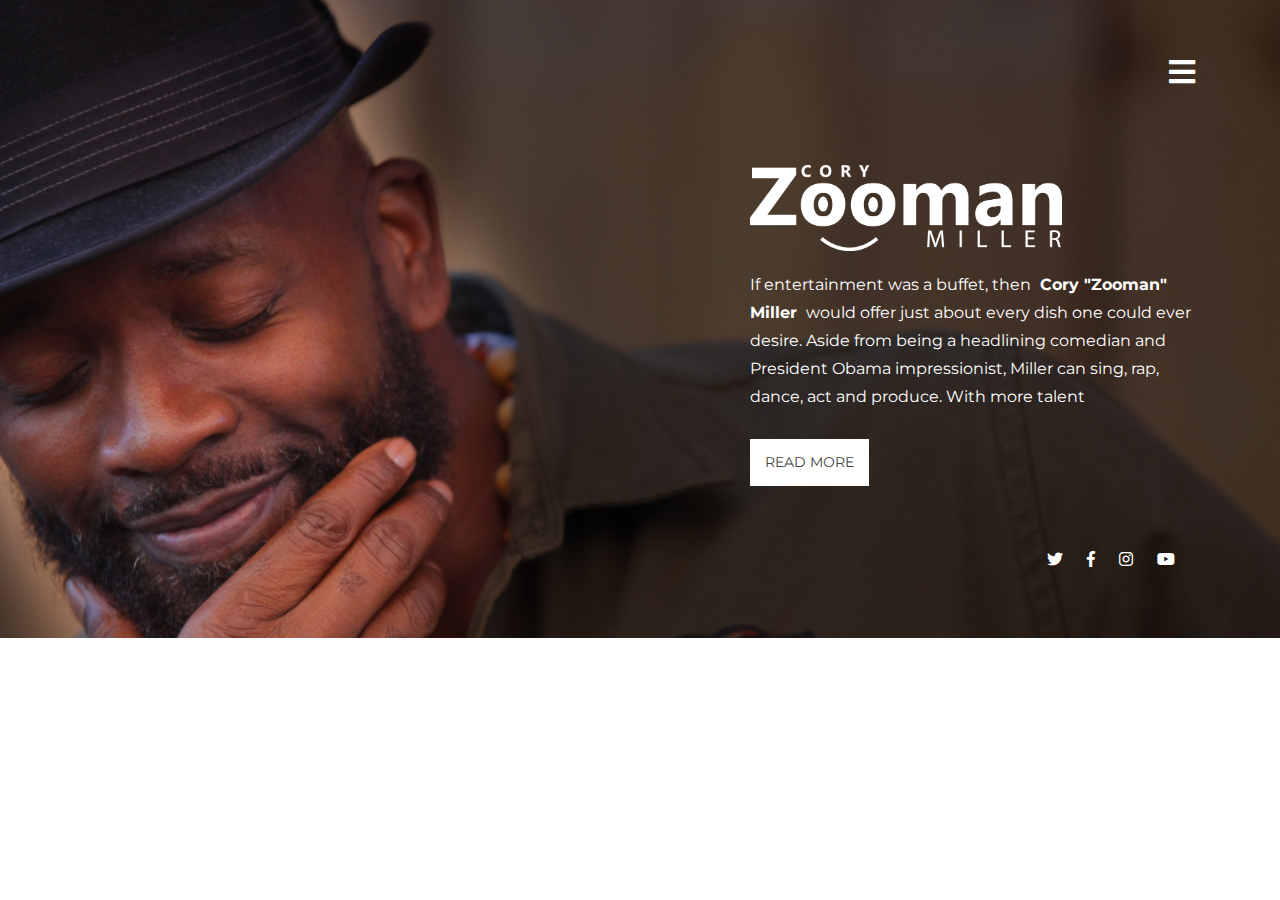
==== index.html @ 883023da "upload new website" ====
<!doctype html>
<html class="no-js" lang="">

<head>
  <meta charset="utf-8">
  <meta http-equiv="x-ua-compatible" content="ie=edge">
  <title>Cory “Zooman” Miller</title>
  <meta name="description" content="">
  <meta name="viewport" content="width=device-width, initial-scale=1, shrink-to-fit=no">
 
  <link rel="stylesheet" href="bootstrap-4.1.3/css/bootstrap.min.css">
  <link rel="stylesheet" href="fontawesome-5.3.1/css/all.min.css">
  <link rel="stylesheet" href="css/animate-3.7.0.css">
  <link rel="stylesheet" href="css/main.css">
  <link href="https://fonts.googleapis.com/css?family=Montserrat:300" rel="stylesheet">




</head>

<body>

<section class="hero_section">
  <div class="container">
    <div class="row">
      <div class="col-xl-12">

        <div id="mySidenav" class="sidenav">
  <a href="javascript:void(0)" class="closebtn" onclick="closeNav()"><i class="fas fa-times"></i></a>
   <div class="home_menu_area">
          <ul>
            <li><a href="about.html">About</a></li>
            <li><a href="comedian.html">Comedian</a></li>
            <li><a href=" speaker.html">Speaker and Host </a></li>
            <li><a href="actor.html">Actor</a></li>
            <li><a href="blog.html">Videos and Blog</a></li>
            <li><a href="show.html">Shows</a></li>
            <li><a href="book.html">Book Zooman</a></li>
          </ul>
        </div> <!-- home_menu_area -->
</div>

<span class="sort_menu" onclick="openNav()"><i class="fas fa-bars"></i></span>

 
      </div> <!-- col-xl-12 -->
    </div> <!-- row -->

    <div class="row">
      <div class="col-xl-7"></div> <!-- col-xl-4 -->
      <div class="col-xl-5">
        <div class="hero_text_area">
          <img src="img/logo.png">
          <p>If entertainment was a buffet, then <strong> Cory "Zooman" Miller </strong>  would offer just about every dish one could ever desire. Aside from being a headlining comedian and President Obama impressionist, Miller can sing, rap, dance, act and produce. With more talent</p>
          <a href="about.html" class="read_more">Read More</a>
        </div><!-- hero_text_area -->
      </div> <!-- col-xl-4 -->
    </div> <!-- Row -->

     <div class="row">
      <div class="col-xl-4"></div> <!-- col-xl-4 -->
      <div class="col-xl-4"></div> <!-- col-xl-4 -->
      <div class="col-xl-4">
        <div class="social_menu">
          <ul>
            <li><a href="https://twitter.com/" target="_blank"><i class="fab fa-twitter"></i></a></li>
            <li><a href="https://www.facebook.com/" target="_blank"><i class="fab fa-facebook-f"></i></a></li>
            <li><a href="https://www.instagram.com/" target="_blank"><i class="fab fa-instagram"></i></a></li>
            <li><a href="https://www.youtube.com/" target="_blank"><i class="fab fa-youtube"></i></a></li>
          </ul>
        </div><!-- hero_text_area -->
      </div> <!-- col-xl-4 -->
    </div> <!-- Row -->
  </div> <!-- container -->
</section> <!--hero_section -->


  <script src="js/jquery-3.3.1.min.js"></script>
  <script src="bootstrap-4.1.3/js/bootstrap.bundle.min.js"></script>
    <script src="js/wow.min.js"></script>
  <script src="js/main.js"></script>


</body>
</html>
---- fontawesome-5.3.1/css/all.min.css ----
/*!
 * Font Awesome Free 5.3.1 by @fontawesome - https://fontawesome.com
 * License - https://fontawesome.com/license/free (Icons: CC BY 4.0, Fonts: SIL OFL 1.1, Code: MIT License)
 */
.fa,.fab,.fal,.far,.fas{-moz-osx-font-smoothing:grayscale;-webkit-font-smoothing:antialiased;display:inline-block;font-style:normal;font-variant:normal;text-rendering:auto;line-height:1}.fa-lg{font-size:1.33333em;line-height:.75em;vertical-align:-.0667em}.fa-xs{font-size:.75em}.fa-sm{font-size:.875em}.fa-1x{font-size:1em}.fa-2x{font-size:2em}.fa-3x{font-size:3em}.fa-4x{font-size:4em}.fa-5x{font-size:5em}.fa-6x{font-size:6em}.fa-7x{font-size:7em}.fa-8x{font-size:8em}.fa-9x{font-size:9em}.fa-10x{font-size:10em}.fa-fw{text-align:center;width:1.25em}.fa-ul{list-style-type:none;margin-left:2.5em;padding-left:0}.fa-ul>li{position:relative}.fa-li{left:-2em;position:absolute;text-align:center;width:2em;line-height:inherit}.fa-border{border:.08em solid #eee;border-radius:.1em;padding:.2em .25em .15em}.fa-pull-left{float:left}.fa-pull-right{float:right}.fa.fa-pull-left,.fab.fa-pull-left,.fal.fa-pull-left,.far.fa-pull-left,.fas.fa-pull-left{margin-right:.3em}.fa.fa-pull-right,.fab.fa-pull-right,.fal.fa-pull-right,.far.fa-pull-right,.fas.fa-pull-right{margin-left:.3em}.fa-spin{animation:fa-spin 2s infinite linear}.fa-pulse{animation:fa-spin 1s infinite steps(8)}@keyframes fa-spin{0%{transform:rotate(0deg)}to{transform:rotate(1turn)}}.fa-rotate-90{-ms-filter:"progid:DXImageTransform.Microsoft.BasicImage(rotation=1)";transform:rotate(90deg)}.fa-rotate-180{-ms-filter:"progid:DXImageTransform.Microsoft.BasicImage(rotation=2)";transform:rotate(180deg)}.fa-rotate-270{-ms-filter:"progid:DXImageTransform.Microsoft.BasicImage(rotation=3)";transform:rotate(270deg)}.fa-flip-horizontal{-ms-filter:"progid:DXImageTransform.Microsoft.BasicImage(rotation=0, mirror=1)";transform:scaleX(-1)}.fa-flip-vertical{transform:scaleY(-1)}.fa-flip-horizontal.fa-flip-vertical,.fa-flip-vertical{-ms-filter:"progid:DXImageTransform.Microsoft.BasicImage(rotation=2, mirror=1)"}.fa-flip-horizontal.fa-flip-vertical{transform:scale(-1)}:root .fa-flip-horizontal,:root .fa-flip-vertical,:root .fa-rotate-90,:root .fa-rotate-180,:root .fa-rotate-270{-webkit-filter:none;filter:none}.fa-stack{display:inline-block;height:2em;line-height:2em;position:relative;vertical-align:middle;width:2em}.fa-stack-1x,.fa-stack-2x{left:0;position:absolute;text-align:center;width:100%}.fa-stack-1x{line-height:inherit}.fa-stack-2x{font-size:2em}.fa-inverse{color:#fff}.fa-500px:before{content:"\f26e"}.fa-accessible-icon:before{content:"\f368"}.fa-accusoft:before{content:"\f369"}.fa-ad:before{content:"\f641"}.fa-address-book:before{content:"\f2b9"}.fa-address-card:before{content:"\f2bb"}.fa-adjust:before{content:"\f042"}.fa-adn:before{content:"\f170"}.fa-adversal:before{content:"\f36a"}.fa-affiliatetheme:before{content:"\f36b"}.fa-air-freshener:before{content:"\f5d0"}.fa-algolia:before{content:"\f36c"}.fa-align-center:before{content:"\f037"}.fa-align-justify:before{content:"\f039"}.fa-align-left:before{content:"\f036"}.fa-align-right:before{content:"\f038"}.fa-alipay:before{content:"\f642"}.fa-allergies:before{content:"\f461"}.fa-amazon:before{content:"\f270"}.fa-amazon-pay:before{content:"\f42c"}.fa-ambulance:before{content:"\f0f9"}.fa-american-sign-language-interpreting:before{content:"\f2a3"}.fa-amilia:before{content:"\f36d"}.fa-anchor:before{content:"\f13d"}.fa-android:before{content:"\f17b"}.fa-angellist:before{content:"\f209"}.fa-angle-double-down:before{content:"\f103"}.fa-angle-double-left:before{content:"\f100"}.fa-angle-double-right:before{content:"\f101"}.fa-angle-double-up:before{content:"\f102"}.fa-angle-down:before{content:"\f107"}.fa-angle-left:before{content:"\f104"}.fa-angle-right:before{content:"\f105"}.fa-angle-up:before{content:"\f106"}.fa-angry:before{content:"\f556"}.fa-angrycreative:before{content:"\f36e"}.fa-angular:before{content:"\f420"}.fa-ankh:before{content:"\f644"}.fa-app-store:before{content:"\f36f"}.fa-app-store-ios:before{content:"\f370"}.fa-apper:before{content:"\f371"}.fa-apple:before{content:"\f179"}.fa-apple-alt:before{content:"\f5d1"}.fa-apple-pay:before{content:"\f415"}.fa-archive:before{content:"\f187"}.fa-archway:before{content:"\f557"}.fa-arrow-alt-circle-down:before{content:"\f358"}.fa-arrow-alt-circle-left:before{content:"\f359"}.fa-arrow-alt-circle-right:before{content:"\f35a"}.fa-arrow-alt-circle-up:before{content:"\f35b"}.fa-arrow-circle-down:before{content:"\f0ab"}.fa-arrow-circle-left:before{content:"\f0a8"}.fa-arrow-circle-right:before{content:"\f0a9"}.fa-arrow-circle-up:before{content:"\f0aa"}.fa-arrow-down:before{content:"\f063"}.fa-arrow-left:before{content:"\f060"}.fa-arrow-right:before{content:"\f061"}.fa-arrow-up:before{content:"\f062"}.fa-arrows-alt:before{content:"\f0b2"}.fa-arrows-alt-h:before{content:"\f337"}.fa-arrows-alt-v:before{content:"\f338"}.fa-assistive-listening-systems:before{content:"\f2a2"}.fa-asterisk:before{content:"\f069"}.fa-asymmetrik:before{content:"\f372"}.fa-at:before{content:"\f1fa"}.fa-atlas:before{content:"\f558"}.fa-atom:before{content:"\f5d2"}.fa-audible:before{content:"\f373"}.fa-audio-description:before{content:"\f29e"}.fa-autoprefixer:before{content:"\f41c"}.fa-avianex:before{content:"\f374"}.fa-aviato:before{content:"\f421"}.fa-award:before{content:"\f559"}.fa-aws:before{content:"\f375"}.fa-backspace:before{content:"\f55a"}.fa-backward:before{content:"\f04a"}.fa-balance-scale:before{content:"\f24e"}.fa-ban:before{content:"\f05e"}.fa-band-aid:before{content:"\f462"}.fa-bandcamp:before{content:"\f2d5"}.fa-barcode:before{content:"\f02a"}.fa-bars:before{content:"\f0c9"}.fa-baseball-ball:before{content:"\f433"}.fa-basketball-ball:before{content:"\f434"}.fa-bath:before{content:"\f2cd"}.fa-battery-empty:before{content:"\f244"}.fa-battery-full:before{content:"\f240"}.fa-battery-half:before{content:"\f242"}.fa-battery-quarter:before{content:"\f243"}.fa-battery-three-quarters:before{content:"\f241"}.fa-bed:before{content:"\f236"}.fa-beer:before{content:"\f0fc"}.fa-behance:before{content:"\f1b4"}.fa-behance-square:before{content:"\f1b5"}.fa-bell:before{content:"\f0f3"}.fa-bell-slash:before{content:"\f1f6"}.fa-bezier-curve:before{content:"\f55b"}.fa-bible:before{content:"\f647"}.fa-bicycle:before{content:"\f206"}.fa-bimobject:before{content:"\f378"}.fa-binoculars:before{content:"\f1e5"}.fa-birthday-cake:before{content:"\f1fd"}.fa-bitbucket:before{content:"\f171"}.fa-bitcoin:before{content:"\f379"}.fa-bity:before{content:"\f37a"}.fa-black-tie:before{content:"\f27e"}.fa-blackberry:before{content:"\f37b"}.fa-blender:before{content:"\f517"}.fa-blind:before{content:"\f29d"}.fa-blogger:before{content:"\f37c"}.fa-blogger-b:before{content:"\f37d"}.fa-bluetooth:before{content:"\f293"}.fa-bluetooth-b:before{content:"\f294"}.fa-bold:before{content:"\f032"}.fa-bolt:before{content:"\f0e7"}.fa-bomb:before{content:"\f1e2"}.fa-bone:before{content:"\f5d7"}.fa-bong:before{content:"\f55c"}.fa-book:before{content:"\f02d"}.fa-book-open:before{content:"\f518"}.fa-book-reader:before{content:"\f5da"}.fa-bookmark:before{content:"\f02e"}.fa-bowling-ball:before{content:"\f436"}.fa-box:before{content:"\f466"}.fa-box-open:before{content:"\f49e"}.fa-boxes:before{content:"\f468"}.fa-braille:before{content:"\f2a1"}.fa-brain:before{content:"\f5dc"}.fa-briefcase:before{content:"\f0b1"}.fa-briefcase-medical:before{content:"\f469"}.fa-broadcast-tower:before{content:"\f519"}.fa-broom:before{content:"\f51a"}.fa-brush:before{content:"\f55d"}.fa-btc:before{content:"\f15a"}.fa-bug:before{content:"\f188"}.fa-building:before{content:"\f1ad"}.fa-bullhorn:before{content:"\f0a1"}.fa-bullseye:before{content:"\f140"}.fa-burn:before{content:"\f46a"}.fa-buromobelexperte:before{content:"\f37f"}.fa-bus:before{content:"\f207"}.fa-bus-alt:before{content:"\f55e"}.fa-business-time:before{content:"\f64a"}.fa-buysellads:before{content:"\f20d"}.fa-calculator:before{content:"\f1ec"}.fa-calendar:before{content:"\f133"}.fa-calendar-alt:before{content:"\f073"}.fa-calendar-check:before{content:"\f274"}.fa-calendar-minus:before{content:"\f272"}.fa-calendar-plus:before{content:"\f271"}.fa-calendar-times:before{content:"\f273"}.fa-camera:before{content:"\f030"}.fa-camera-retro:before{content:"\f083"}.fa-cannabis:before{content:"\f55f"}.fa-capsules:before{content:"\f46b"}.fa-car:before{content:"\f1b9"}.fa-car-alt:before{content:"\f5de"}.fa-car-battery:before{content:"\f5df"}.fa-car-crash:before{content:"\f5e1"}.fa-car-side:before{content:"\f5e4"}.fa-caret-down:before{content:"\f0d7"}.fa-caret-left:before{content:"\f0d9"}.fa-caret-right:before{content:"\f0da"}.fa-caret-square-down:before{content:"\f150"}.fa-caret-square-left:before{content:"\f191"}.fa-caret-square-right:before{content:"\f152"}.fa-caret-square-up:before{content:"\f151"}.fa-caret-up:before{content:"\f0d8"}.fa-cart-arrow-down:before{content:"\f218"}.fa-cart-plus:before{content:"\f217"}.fa-cc-amazon-pay:before{content:"\f42d"}.fa-cc-amex:before{content:"\f1f3"}.fa-cc-apple-pay:before{content:"\f416"}.fa-cc-diners-club:before{content:"\f24c"}.fa-cc-discover:before{content:"\f1f2"}.fa-cc-jcb:before{content:"\f24b"}.fa-cc-mastercard:before{content:"\f1f1"}.fa-cc-paypal:before{content:"\f1f4"}.fa-cc-stripe:before{content:"\f1f5"}.fa-cc-visa:before{content:"\f1f0"}.fa-centercode:before{content:"\f380"}.fa-certificate:before{content:"\f0a3"}.fa-chalkboard:before{content:"\f51b"}.fa-chalkboard-teacher:before{content:"\f51c"}.fa-charging-station:before{content:"\f5e7"}.fa-chart-area:before{content:"\f1fe"}.fa-chart-bar:before{content:"\f080"}.fa-chart-line:before{content:"\f201"}.fa-chart-pie:before{content:"\f200"}.fa-check:before{content:"\f00c"}.fa-check-circle:before{content:"\f058"}.fa-check-double:before{content:"\f560"}.fa-check-square:before{content:"\f14a"}.fa-chess:before{content:"\f439"}.fa-chess-bishop:before{content:"\f43a"}.fa-chess-board:before{content:"\f43c"}.fa-chess-king:before{content:"\f43f"}.fa-chess-knight:before{content:"\f441"}.fa-chess-pawn:before{content:"\f443"}.fa-chess-queen:before{content:"\f445"}.fa-chess-rook:before{content:"\f447"}.fa-chevron-circle-down:before{content:"\f13a"}.fa-chevron-circle-left:before{content:"\f137"}.fa-chevron-circle-right:before{content:"\f138"}.fa-chevron-circle-up:before{content:"\f139"}.fa-chevron-down:before{content:"\f078"}.fa-chevron-left:before{content:"\f053"}.fa-chevron-right:before{content:"\f054"}.fa-chevron-up:before{content:"\f077"}.fa-child:before{content:"\f1ae"}.fa-chrome:before{content:"\f268"}.fa-church:before{content:"\f51d"}.fa-circle:before{content:"\f111"}.fa-circle-notch:before{content:"\f1ce"}.fa-city:before{content:"\f64f"}.fa-clipboard:before{content:"\f328"}.fa-clipboard-check:before{content:"\f46c"}.fa-clipboard-list:before{content:"\f46d"}.fa-clock:before{content:"\f017"}.fa-clone:before{content:"\f24d"}.fa-closed-captioning:before{content:"\f20a"}.fa-cloud:before{content:"\f0c2"}.fa-cloud-download-alt:before{content:"\f381"}.fa-cloud-upload-alt:before{content:"\f382"}.fa-cloudscale:before{content:"\f383"}.fa-cloudsmith:before{content:"\f384"}.fa-cloudversify:before{content:"\f385"}.fa-cocktail:before{content:"\f561"}.fa-code:before{content:"\f121"}.fa-code-branch:before{content:"\f126"}.fa-codepen:before{content:"\f1cb"}.fa-codiepie:before{content:"\f284"}.fa-coffee:before{content:"\f0f4"}.fa-cog:before{content:"\f013"}.fa-cogs:before{content:"\f085"}.fa-coins:before{content:"\f51e"}.fa-columns:before{content:"\f0db"}.fa-comment:before{content:"\f075"}.fa-comment-alt:before{content:"\f27a"}.fa-comment-dollar:before{content:"\f651"}.fa-comment-dots:before{content:"\f4ad"}.fa-comment-slash:before{content:"\f4b3"}.fa-comments:before{content:"\f086"}.fa-comments-dollar:before{content:"\f653"}.fa-compact-disc:before{content:"\f51f"}.fa-compass:before{content:"\f14e"}.fa-compress:before{content:"\f066"}.fa-concierge-bell:before{content:"\f562"}.fa-connectdevelop:before{content:"\f20e"}.fa-contao:before{content:"\f26d"}.fa-cookie:before{content:"\f563"}.fa-cookie-bite:before{content:"\f564"}.fa-copy:before{content:"\f0c5"}.fa-copyright:before{content:"\f1f9"}.fa-couch:before{content:"\f4b8"}.fa-cpanel:before{content:"\f388"}.fa-creative-commons:before{content:"\f25e"}.fa-creative-commons-by:before{content:"\f4e7"}.fa-creative-commons-nc:before{content:"\f4e8"}.fa-creative-commons-nc-eu:before{content:"\f4e9"}.fa-creative-commons-nc-jp:before{content:"\f4ea"}.fa-creative-commons-nd:before{content:"\f4eb"}.fa-creative-commons-pd:before{content:"\f4ec"}.fa-creative-commons-pd-alt:before{content:"\f4ed"}.fa-creative-commons-remix:before{content:"\f4ee"}.fa-creative-commons-sa:before{content:"\f4ef"}.fa-creative-commons-sampling:before{content:"\f4f0"}.fa-creative-commons-sampling-plus:before{content:"\f4f1"}.fa-creative-commons-share:before{content:"\f4f2"}.fa-credit-card:before{content:"\f09d"}.fa-crop:before{content:"\f125"}.fa-crop-alt:before{content:"\f565"}.fa-cross:before{content:"\f654"}.fa-crosshairs:before{content:"\f05b"}.fa-crow:before{content:"\f520"}.fa-crown:before{content:"\f521"}.fa-css3:before{content:"\f13c"}.fa-css3-alt:before{content:"\f38b"}.fa-cube:before{content:"\f1b2"}.fa-cubes:before{content:"\f1b3"}.fa-cut:before{content:"\f0c4"}.fa-cuttlefish:before{content:"\f38c"}.fa-d-and-d:before{content:"\f38d"}.fa-dashcube:before{content:"\f210"}.fa-database:before{content:"\f1c0"}.fa-deaf:before{content:"\f2a4"}.fa-delicious:before{content:"\f1a5"}.fa-deploydog:before{content:"\f38e"}.fa-deskpro:before{content:"\f38f"}.fa-desktop:before{content:"\f108"}.fa-deviantart:before{content:"\f1bd"}.fa-dharmachakra:before{content:"\f655"}.fa-diagnoses:before{content:"\f470"}.fa-dice:before{content:"\f522"}.fa-dice-five:before{content:"\f523"}.fa-dice-four:before{content:"\f524"}.fa-dice-one:before{content:"\f525"}.fa-dice-six:before{content:"\f526"}.fa-dice-three:before{content:"\f527"}.fa-dice-two:before{content:"\f528"}.fa-digg:before{content:"\f1a6"}.fa-digital-ocean:before{content:"\f391"}.fa-digital-tachograph:before{content:"\f566"}.fa-directions:before{content:"\f5eb"}.fa-discord:before{content:"\f392"}.fa-discourse:before{content:"\f393"}.fa-divide:before{content:"\f529"}.fa-dizzy:before{content:"\f567"}.fa-dna:before{content:"\f471"}.fa-dochub:before{content:"\f394"}.fa-docker:before{content:"\f395"}.fa-dollar-sign:before{content:"\f155"}.fa-dolly:before{content:"\f472"}.fa-dolly-flatbed:before{content:"\f474"}.fa-donate:before{content:"\f4b9"}.fa-door-closed:before{content:"\f52a"}.fa-door-open:before{content:"\f52b"}.fa-dot-circle:before{content:"\f192"}.fa-dove:before{content:"\f4ba"}.fa-download:before{content:"\f019"}.fa-draft2digital:before{content:"\f396"}.fa-drafting-compass:before{content:"\f568"}.fa-draw-polygon:before{content:"\f5ee"}.fa-dribbble:before{content:"\f17d"}.fa-dribbble-square:before{content:"\f397"}.fa-dropbox:before{content:"\f16b"}.fa-drum:before{content:"\f569"}.fa-drum-steelpan:before{content:"\f56a"}.fa-drupal:before{content:"\f1a9"}.fa-dumbbell:before{content:"\f44b"}.fa-dyalog:before{content:"\f399"}.fa-earlybirds:before{content:"\f39a"}.fa-ebay:before{content:"\f4f4"}.fa-edge:before{content:"\f282"}.fa-edit:before{content:"\f044"}.fa-eject:before{content:"\f052"}.fa-elementor:before{content:"\f430"}.fa-ellipsis-h:before{content:"\f141"}.fa-ellipsis-v:before{content:"\f142"}.fa-ello:before{content:"\f5f1"}.fa-ember:before{content:"\f423"}.fa-empire:before{content:"\f1d1"}.fa-envelope:before{content:"\f0e0"}.fa-envelope-open:before{content:"\f2b6"}.fa-envelope-open-text:before{content:"\f658"}.fa-envelope-square:before{content:"\f199"}.fa-envira:before{content:"\f299"}.fa-equals:before{content:"\f52c"}.fa-eraser:before{content:"\f12d"}.fa-erlang:before{content:"\f39d"}.fa-ethereum:before{content:"\f42e"}.fa-etsy:before{content:"\f2d7"}.fa-euro-sign:before{content:"\f153"}.fa-exchange-alt:before{content:"\f362"}.fa-exclamation:before{content:"\f12a"}.fa-exclamation-circle:before{content:"\f06a"}.fa-exclamation-triangle:before{content:"\f071"}.fa-expand:before{content:"\f065"}.fa-expand-arrows-alt:before{content:"\f31e"}.fa-expeditedssl:before{content:"\f23e"}.fa-external-link-alt:before{content:"\f35d"}.fa-external-link-square-alt:before{content:"\f360"}.fa-eye:before{content:"\f06e"}.fa-eye-dropper:before{content:"\f1fb"}.fa-eye-slash:before{content:"\f070"}.fa-facebook:before{content:"\f09a"}.fa-facebook-f:before{content:"\f39e"}.fa-facebook-messenger:before{content:"\f39f"}.fa-facebook-square:before{content:"\f082"}.fa-fast-backward:before{content:"\f049"}.fa-fast-forward:before{content:"\f050"}.fa-fax:before{content:"\f1ac"}.fa-feather:before{content:"\f52d"}.fa-feather-alt:before{content:"\f56b"}.fa-female:before{content:"\f182"}.fa-fighter-jet:before{content:"\f0fb"}.fa-file:before{content:"\f15b"}.fa-file-alt:before{content:"\f15c"}.fa-file-archive:before{content:"\f1c6"}.fa-file-audio:before{content:"\f1c7"}.fa-file-code:before{content:"\f1c9"}.fa-file-contract:before{content:"\f56c"}.fa-file-download:before{content:"\f56d"}.fa-file-excel:before{content:"\f1c3"}.fa-file-export:before{content:"\f56e"}.fa-file-image:before{content:"\f1c5"}.fa-file-import:before{content:"\f56f"}.fa-file-invoice:before{content:"\f570"}.fa-file-invoice-dollar:before{content:"\f571"}.fa-file-medical:before{content:"\f477"}.fa-file-medical-alt:before{content:"\f478"}.fa-file-pdf:before{content:"\f1c1"}.fa-file-powerpoint:before{content:"\f1c4"}.fa-file-prescription:before{content:"\f572"}.fa-file-signature:before{content:"\f573"}.fa-file-upload:before{content:"\f574"}.fa-file-video:before{content:"\f1c8"}.fa-file-word:before{content:"\f1c2"}.fa-fill:before{content:"\f575"}.fa-fill-drip:before{content:"\f576"}.fa-film:before{content:"\f008"}.fa-filter:before{content:"\f0b0"}.fa-fingerprint:before{content:"\f577"}.fa-fire:before{content:"\f06d"}.fa-fire-extinguisher:before{content:"\f134"}.fa-firefox:before{content:"\f269"}.fa-first-aid:before{content:"\f479"}.fa-first-order:before{content:"\f2b0"}.fa-first-order-alt:before{content:"\f50a"}.fa-firstdraft:before{content:"\f3a1"}.fa-fish:before{content:"\f578"}.fa-flag:before{content:"\f024"}.fa-flag-checkered:before{content:"\f11e"}.fa-flask:before{content:"\f0c3"}.fa-flickr:before{content:"\f16e"}.fa-flipboard:before{content:"\f44d"}.fa-flushed:before{content:"\f579"}.fa-fly:before{content:"\f417"}.fa-folder:before{content:"\f07b"}.fa-folder-minus:before{content:"\f65d"}.fa-folder-open:before{content:"\f07c"}.fa-folder-plus:before{content:"\f65e"}.fa-font:before{content:"\f031"}.fa-font-awesome:before{content:"\f2b4"}.fa-font-awesome-alt:before{content:"\f35c"}.fa-font-awesome-flag:before{content:"\f425"}.fa-font-awesome-logo-full:before{content:"\f4e6"}.fa-fonticons:before{content:"\f280"}.fa-fonticons-fi:before{content:"\f3a2"}.fa-football-ball:before{content:"\f44e"}.fa-fort-awesome:before{content:"\f286"}.fa-fort-awesome-alt:before{content:"\f3a3"}.fa-forumbee:before{content:"\f211"}.fa-forward:before{content:"\f04e"}.fa-foursquare:before{content:"\f180"}.fa-free-code-camp:before{content:"\f2c5"}.fa-freebsd:before{content:"\f3a4"}.fa-frog:before{content:"\f52e"}.fa-frown:before{content:"\f119"}.fa-frown-open:before{content:"\f57a"}.fa-fulcrum:before{content:"\f50b"}.fa-funnel-dollar:before{content:"\f662"}.fa-futbol:before{content:"\f1e3"}.fa-galactic-republic:before{content:"\f50c"}.fa-galactic-senate:before{content:"\f50d"}.fa-gamepad:before{content:"\f11b"}.fa-gas-pump:before{content:"\f52f"}.fa-gavel:before{content:"\f0e3"}.fa-gem:before{content:"\f3a5"}.fa-genderless:before{content:"\f22d"}.fa-get-pocket:before{content:"\f265"}.fa-gg:before{content:"\f260"}.fa-gg-circle:before{content:"\f261"}.fa-gift:before{content:"\f06b"}.fa-git:before{content:"\f1d3"}.fa-git-square:before{content:"\f1d2"}.fa-github:before{content:"\f09b"}.fa-github-alt:before{content:"\f113"}.fa-github-square:before{content:"\f092"}.fa-gitkraken:before{content:"\f3a6"}.fa-gitlab:before{content:"\f296"}.fa-gitter:before{content:"\f426"}.fa-glass-martini:before{content:"\f000"}.fa-glass-martini-alt:before{content:"\f57b"}.fa-glasses:before{content:"\f530"}.fa-glide:before{content:"\f2a5"}.fa-glide-g:before{content:"\f2a6"}.fa-globe:before{content:"\f0ac"}.fa-globe-africa:before{content:"\f57c"}.fa-globe-americas:before{content:"\f57d"}.fa-globe-asia:before{content:"\f57e"}.fa-gofore:before{content:"\f3a7"}.fa-golf-ball:before{content:"\f450"}.fa-goodreads:before{content:"\f3a8"}.fa-goodreads-g:before{content:"\f3a9"}.fa-google:before{content:"\f1a0"}.fa-google-drive:before{content:"\f3aa"}.fa-google-play:before{content:"\f3ab"}.fa-google-plus:before{content:"\f2b3"}.fa-google-plus-g:before{content:"\f0d5"}.fa-google-plus-square:before{content:"\f0d4"}.fa-google-wallet:before{content:"\f1ee"}.fa-gopuram:before{content:"\f664"}.fa-graduation-cap:before{content:"\f19d"}.fa-gratipay:before{content:"\f184"}.fa-grav:before{content:"\f2d6"}.fa-greater-than:before{content:"\f531"}.fa-greater-than-equal:before{content:"\f532"}.fa-grimace:before{content:"\f57f"}.fa-grin:before{content:"\f580"}.fa-grin-alt:before{content:"\f581"}.fa-grin-beam:before{content:"\f582"}.fa-grin-beam-sweat:before{content:"\f583"}.fa-grin-hearts:before{content:"\f584"}.fa-grin-squint:before{content:"\f585"}.fa-grin-squint-tears:before{content:"\f586"}.fa-grin-stars:before{content:"\f587"}.fa-grin-tears:before{content:"\f588"}.fa-grin-tongue:before{content:"\f589"}.fa-grin-tongue-squint:before{content:"\f58a"}.fa-grin-tongue-wink:before{content:"\f58b"}.fa-grin-wink:before{content:"\f58c"}.fa-grip-horizontal:before{content:"\f58d"}.fa-grip-vertical:before{content:"\f58e"}.fa-gripfire:before{content:"\f3ac"}.fa-grunt:before{content:"\f3ad"}.fa-gulp:before{content:"\f3ae"}.fa-h-square:before{content:"\f0fd"}.fa-hacker-news:before{content:"\f1d4"}.fa-hacker-news-square:before{content:"\f3af"}.fa-hackerrank:before{content:"\f5f7"}.fa-hamsa:before{content:"\f665"}.fa-hand-holding:before{content:"\f4bd"}.fa-hand-holding-heart:before{content:"\f4be"}.fa-hand-holding-usd:before{content:"\f4c0"}.fa-hand-lizard:before{content:"\f258"}.fa-hand-paper:before{content:"\f256"}.fa-hand-peace:before{content:"\f25b"}.fa-hand-point-down:before{content:"\f0a7"}.fa-hand-point-left:before{content:"\f0a5"}.fa-hand-point-right:before{content:"\f0a4"}.fa-hand-point-up:before{content:"\f0a6"}.fa-hand-pointer:before{content:"\f25a"}.fa-hand-rock:before{content:"\f255"}.fa-hand-scissors:before{content:"\f257"}.fa-hand-spock:before{content:"\f259"}.fa-hands:before{content:"\f4c2"}.fa-hands-helping:before{content:"\f4c4"}.fa-handshake:before{content:"\f2b5"}.fa-hashtag:before{content:"\f292"}.fa-haykal:before{content:"\f666"}.fa-hdd:before{content:"\f0a0"}.fa-heading:before{content:"\f1dc"}.fa-headphones:before{content:"\f025"}.fa-headphones-alt:before{content:"\f58f"}.fa-headset:before{content:"\f590"}.fa-heart:before{content:"\f004"}.fa-heartbeat:before{content:"\f21e"}.fa-helicopter:before{content:"\f533"}.fa-highlighter:before{content:"\f591"}.fa-hips:before{content:"\f452"}.fa-hire-a-helper:before{content:"\f3b0"}.fa-history:before{content:"\f1da"}.fa-hockey-puck:before{content:"\f453"}.fa-home:before{content:"\f015"}.fa-hooli:before{content:"\f427"}.fa-hornbill:before{content:"\f592"}.fa-hospital:before{content:"\f0f8"}.fa-hospital-alt:before{content:"\f47d"}.fa-hospital-symbol:before{content:"\f47e"}.fa-hot-tub:before{content:"\f593"}.fa-hotel:before{content:"\f594"}.fa-hotjar:before{content:"\f3b1"}.fa-hourglass:before{content:"\f254"}.fa-hourglass-end:before{content:"\f253"}.fa-hourglass-half:before{content:"\f252"}.fa-hourglass-start:before{content:"\f251"}.fa-houzz:before{content:"\f27c"}.fa-html5:before{content:"\f13b"}.fa-hubspot:before{content:"\f3b2"}.fa-i-cursor:before{content:"\f246"}.fa-id-badge:before{content:"\f2c1"}.fa-id-card:before{content:"\f2c2"}.fa-id-card-alt:before{content:"\f47f"}.fa-image:before{content:"\f03e"}.fa-images:before{content:"\f302"}.fa-imdb:before{content:"\f2d8"}.fa-inbox:before{content:"\f01c"}.fa-indent:before{content:"\f03c"}.fa-industry:before{content:"\f275"}.fa-infinity:before{content:"\f534"}.fa-info:before{content:"\f129"}.fa-info-circle:before{content:"\f05a"}.fa-instagram:before{content:"\f16d"}.fa-internet-explorer:before{content:"\f26b"}.fa-ioxhost:before{content:"\f208"}.fa-italic:before{content:"\f033"}.fa-itunes:before{content:"\f3b4"}.fa-itunes-note:before{content:"\f3b5"}.fa-java:before{content:"\f4e4"}.fa-jedi:before{content:"\f669"}.fa-jedi-order:before{content:"\f50e"}.fa-jenkins:before{content:"\f3b6"}.fa-joget:before{content:"\f3b7"}.fa-joint:before{content:"\f595"}.fa-joomla:before{content:"\f1aa"}.fa-journal-whills:before{content:"\f66a"}.fa-js:before{content:"\f3b8"}.fa-js-square:before{content:"\f3b9"}.fa-jsfiddle:before{content:"\f1cc"}.fa-kaaba:before{content:"\f66b"}.fa-kaggle:before{content:"\f5fa"}.fa-key:before{content:"\f084"}.fa-keybase:before{content:"\f4f5"}.fa-keyboard:before{content:"\f11c"}.fa-keycdn:before{content:"\f3ba"}.fa-khanda:before{content:"\f66d"}.fa-kickstarter:before{content:"\f3bb"}.fa-kickstarter-k:before{content:"\f3bc"}.fa-kiss:before{content:"\f596"}.fa-kiss-beam:before{content:"\f597"}.fa-kiss-wink-heart:before{content:"\f598"}.fa-kiwi-bird:before{content:"\f535"}.fa-korvue:before{content:"\f42f"}.fa-landmark:before{content:"\f66f"}.fa-language:before{content:"\f1ab"}.fa-laptop:before{content:"\f109"}.fa-laptop-code:before{content:"\f5fc"}.fa-laravel:before{content:"\f3bd"}.fa-lastfm:before{content:"\f202"}.fa-lastfm-square:before{content:"\f203"}.fa-laugh:before{content:"\f599"}.fa-laugh-beam:before{content:"\f59a"}.fa-laugh-squint:before{content:"\f59b"}.fa-laugh-wink:before{content:"\f59c"}.fa-layer-group:before{content:"\f5fd"}.fa-leaf:before{content:"\f06c"}.fa-leanpub:before{content:"\f212"}.fa-lemon:before{content:"\f094"}.fa-less:before{content:"\f41d"}.fa-less-than:before{content:"\f536"}.fa-less-than-equal:before{content:"\f537"}.fa-level-down-alt:before{content:"\f3be"}.fa-level-up-alt:before{content:"\f3bf"}.fa-life-ring:before{content:"\f1cd"}.fa-lightbulb:before{content:"\f0eb"}.fa-line:before{content:"\f3c0"}.fa-link:before{content:"\f0c1"}.fa-linkedin:before{content:"\f08c"}.fa-linkedin-in:before{content:"\f0e1"}.fa-linode:before{content:"\f2b8"}.fa-linux:before{content:"\f17c"}.fa-lira-sign:before{content:"\f195"}.fa-list:before{content:"\f03a"}.fa-list-alt:before{content:"\f022"}.fa-list-ol:before{content:"\f0cb"}.fa-list-ul:before{content:"\f0ca"}.fa-location-arrow:before{content:"\f124"}.fa-lock:before{content:"\f023"}.fa-lock-open:before{content:"\f3c1"}.fa-long-arrow-alt-down:before{content:"\f309"}.fa-long-arrow-alt-left:before{content:"\f30a"}.fa-long-arrow-alt-right:before{content:"\f30b"}.fa-long-arrow-alt-up:before{content:"\f30c"}.fa-low-vision:before{content:"\f2a8"}.fa-luggage-cart:before{content:"\f59d"}.fa-lyft:before{content:"\f3c3"}.fa-magento:before{content:"\f3c4"}.fa-magic:before{content:"\f0d0"}.fa-magnet:before{content:"\f076"}.fa-mail-bulk:before{content:"\f674"}.fa-mailchimp:before{content:"\f59e"}.fa-male:before{content:"\f183"}.fa-mandalorian:before{content:"\f50f"}.fa-map:before{content:"\f279"}.fa-map-marked:before{content:"\f59f"}.fa-map-marked-alt:before{content:"\f5a0"}.fa-map-marker:before{content:"\f041"}.fa-map-marker-alt:before{content:"\f3c5"}.fa-map-pin:before{content:"\f276"}.fa-map-signs:before{content:"\f277"}.fa-markdown:before{content:"\f60f"}.fa-marker:before{content:"\f5a1"}.fa-mars:before{content:"\f222"}.fa-mars-double:before{content:"\f227"}.fa-mars-stroke:before{content:"\f229"}.fa-mars-stroke-h:before{content:"\f22b"}.fa-mars-stroke-v:before{content:"\f22a"}.fa-mastodon:before{content:"\f4f6"}.fa-maxcdn:before{content:"\f136"}.fa-medal:before{content:"\f5a2"}.fa-medapps:before{content:"\f3c6"}.fa-medium:before{content:"\f23a"}.fa-medium-m:before{content:"\f3c7"}.fa-medkit:before{content:"\f0fa"}.fa-medrt:before{content:"\f3c8"}.fa-meetup:before{content:"\f2e0"}.fa-megaport:before{content:"\f5a3"}.fa-meh:before{content:"\f11a"}.fa-meh-blank:before{content:"\f5a4"}.fa-meh-rolling-eyes:before{content:"\f5a5"}.fa-memory:before{content:"\f538"}.fa-menorah:before{content:"\f676"}.fa-mercury:before{content:"\f223"}.fa-microchip:before{content:"\f2db"}.fa-microphone:before{content:"\f130"}.fa-microphone-alt:before{content:"\f3c9"}.fa-microphone-alt-slash:before{content:"\f539"}.fa-microphone-slash:before{content:"\f131"}.fa-microscope:before{content:"\f610"}.fa-microsoft:before{content:"\f3ca"}.fa-minus:before{content:"\f068"}.fa-minus-circle:before{content:"\f056"}.fa-minus-square:before{content:"\f146"}.fa-mix:before{content:"\f3cb"}.fa-mixcloud:before{content:"\f289"}.fa-mizuni:before{content:"\f3cc"}.fa-mobile:before{content:"\f10b"}.fa-mobile-alt:before{content:"\f3cd"}.fa-modx:before{content:"\f285"}.fa-monero:before{content:"\f3d0"}.fa-money-bill:before{content:"\f0d6"}.fa-money-bill-alt:before{content:"\f3d1"}.fa-money-bill-wave:before{content:"\f53a"}.fa-money-bill-wave-alt:before{content:"\f53b"}.fa-money-check:before{content:"\f53c"}.fa-money-check-alt:before{content:"\f53d"}.fa-monument:before{content:"\f5a6"}.fa-moon:before{content:"\f186"}.fa-mortar-pestle:before{content:"\f5a7"}.fa-mosque:before{content:"\f678"}.fa-motorcycle:before{content:"\f21c"}.fa-mouse-pointer:before{content:"\f245"}.fa-music:before{content:"\f001"}.fa-napster:before{content:"\f3d2"}.fa-neos:before{content:"\f612"}.fa-neuter:before{content:"\f22c"}.fa-newspaper:before{content:"\f1ea"}.fa-nimblr:before{content:"\f5a8"}.fa-nintendo-switch:before{content:"\f418"}.fa-node:before{content:"\f419"}.fa-node-js:before{content:"\f3d3"}.fa-not-equal:before{content:"\f53e"}.fa-notes-medical:before{content:"\f481"}.fa-npm:before{content:"\f3d4"}.fa-ns8:before{content:"\f3d5"}.fa-nutritionix:before{content:"\f3d6"}.fa-object-group:before{content:"\f247"}.fa-object-ungroup:before{content:"\f248"}.fa-odnoklassniki:before{content:"\f263"}.fa-odnoklassniki-square:before{content:"\f264"}.fa-oil-can:before{content:"\f613"}.fa-old-republic:before{content:"\f510"}.fa-om:before{content:"\f679"}.fa-opencart:before{content:"\f23d"}.fa-openid:before{content:"\f19b"}.fa-opera:before{content:"\f26a"}.fa-optin-monster:before{content:"\f23c"}.fa-osi:before{content:"\f41a"}.fa-outdent:before{content:"\f03b"}.fa-page4:before{content:"\f3d7"}.fa-pagelines:before{content:"\f18c"}.fa-paint-brush:before{content:"\f1fc"}.fa-paint-roller:before{content:"\f5aa"}.fa-palette:before{content:"\f53f"}.fa-palfed:before{content:"\f3d8"}.fa-pallet:before{content:"\f482"}.fa-paper-plane:before{content:"\f1d8"}.fa-paperclip:before{content:"\f0c6"}.fa-parachute-box:before{content:"\f4cd"}.fa-paragraph:before{content:"\f1dd"}.fa-parking:before{content:"\f540"}.fa-passport:before{content:"\f5ab"}.fa-pastafarianism:before{content:"\f67b"}.fa-paste:before{content:"\f0ea"}.fa-patreon:before{content:"\f3d9"}.fa-pause:before{content:"\f04c"}.fa-pause-circle:before{content:"\f28b"}.fa-paw:before{content:"\f1b0"}.fa-paypal:before{content:"\f1ed"}.fa-peace:before{content:"\f67c"}.fa-pen:before{content:"\f304"}.fa-pen-alt:before{content:"\f305"}.fa-pen-fancy:before{content:"\f5ac"}.fa-pen-nib:before{content:"\f5ad"}.fa-pen-square:before{content:"\f14b"}.fa-pencil-alt:before{content:"\f303"}.fa-pencil-ruler:before{content:"\f5ae"}.fa-people-carry:before{content:"\f4ce"}.fa-percent:before{content:"\f295"}.fa-percentage:before{content:"\f541"}.fa-periscope:before{content:"\f3da"}.fa-phabricator:before{content:"\f3db"}.fa-phoenix-framework:before{content:"\f3dc"}.fa-phoenix-squadron:before{content:"\f511"}.fa-phone:before{content:"\f095"}.fa-phone-slash:before{content:"\f3dd"}.fa-phone-square:before{content:"\f098"}.fa-phone-volume:before{content:"\f2a0"}.fa-php:before{content:"\f457"}.fa-pied-piper:before{content:"\f2ae"}.fa-pied-piper-alt:before{content:"\f1a8"}.fa-pied-piper-hat:before{content:"\f4e5"}.fa-pied-piper-pp:before{content:"\f1a7"}.fa-piggy-bank:before{content:"\f4d3"}.fa-pills:before{content:"\f484"}.fa-pinterest:before{content:"\f0d2"}.fa-pinterest-p:before{content:"\f231"}.fa-pinterest-square:before{content:"\f0d3"}.fa-place-of-worship:before{content:"\f67f"}.fa-plane:before{content:"\f072"}.fa-plane-arrival:before{content:"\f5af"}.fa-plane-departure:before{content:"\f5b0"}.fa-play:before{content:"\f04b"}.fa-play-circle:before{content:"\f144"}.fa-playstation:before{content:"\f3df"}.fa-plug:before{content:"\f1e6"}.fa-plus:before{content:"\f067"}.fa-plus-circle:before{content:"\f055"}.fa-plus-square:before{content:"\f0fe"}.fa-podcast:before{content:"\f2ce"}.fa-poll:before{content:"\f681"}.fa-poll-h:before{content:"\f682"}.fa-poo:before{content:"\f2fe"}.fa-poop:before{content:"\f619"}.fa-portrait:before{content:"\f3e0"}.fa-pound-sign:before{content:"\f154"}.fa-power-off:before{content:"\f011"}.fa-pray:before{content:"\f683"}.fa-praying-hands:before{content:"\f684"}.fa-prescription:before{content:"\f5b1"}.fa-prescription-bottle:before{content:"\f485"}.fa-prescription-bottle-alt:before{content:"\f486"}.fa-print:before{content:"\f02f"}.fa-procedures:before{content:"\f487"}.fa-product-hunt:before{content:"\f288"}.fa-project-diagram:before{content:"\f542"}.fa-pushed:before{content:"\f3e1"}.fa-puzzle-piece:before{content:"\f12e"}.fa-python:before{content:"\f3e2"}.fa-qq:before{content:"\f1d6"}.fa-qrcode:before{content:"\f029"}.fa-question:before{content:"\f128"}.fa-question-circle:before{content:"\f059"}.fa-quidditch:before{content:"\f458"}.fa-quinscape:before{content:"\f459"}.fa-quora:before{content:"\f2c4"}.fa-quote-left:before{content:"\f10d"}.fa-quote-right:before{content:"\f10e"}.fa-quran:before{content:"\f687"}.fa-r-project:before{content:"\f4f7"}.fa-random:before{content:"\f074"}.fa-ravelry:before{content:"\f2d9"}.fa-react:before{content:"\f41b"}.fa-readme:before{content:"\f4d5"}.fa-rebel:before{content:"\f1d0"}.fa-receipt:before{content:"\f543"}.fa-recycle:before{content:"\f1b8"}.fa-red-river:before{content:"\f3e3"}.fa-reddit:before{content:"\f1a1"}.fa-reddit-alien:before{content:"\f281"}.fa-reddit-square:before{content:"\f1a2"}.fa-redo:before{content:"\f01e"}.fa-redo-alt:before{content:"\f2f9"}.fa-registered:before{content:"\f25d"}.fa-rendact:before{content:"\f3e4"}.fa-renren:before{content:"\f18b"}.fa-reply:before{content:"\f3e5"}.fa-reply-all:before{content:"\f122"}.fa-replyd:before{content:"\f3e6"}.fa-researchgate:before{content:"\f4f8"}.fa-resolving:before{content:"\f3e7"}.fa-retweet:before{content:"\f079"}.fa-rev:before{content:"\f5b2"}.fa-ribbon:before{content:"\f4d6"}.fa-road:before{content:"\f018"}.fa-robot:before{content:"\f544"}.fa-rocket:before{content:"\f135"}.fa-rocketchat:before{content:"\f3e8"}.fa-rockrms:before{content:"\f3e9"}.fa-route:before{content:"\f4d7"}.fa-rss:before{content:"\f09e"}.fa-rss-square:before{content:"\f143"}.fa-ruble-sign:before{content:"\f158"}.fa-ruler:before{content:"\f545"}.fa-ruler-combined:before{content:"\f546"}.fa-ruler-horizontal:before{content:"\f547"}.fa-ruler-vertical:before{content:"\f548"}.fa-rupee-sign:before{content:"\f156"}.fa-sad-cry:before{content:"\f5b3"}.fa-sad-tear:before{content:"\f5b4"}.fa-safari:before{content:"\f267"}.fa-sass:before{content:"\f41e"}.fa-save:before{content:"\f0c7"}.fa-schlix:before{content:"\f3ea"}.fa-school:before{content:"\f549"}.fa-screwdriver:before{content:"\f54a"}.fa-scribd:before{content:"\f28a"}.fa-search:before{content:"\f002"}.fa-search-dollar:before{content:"\f688"}.fa-search-location:before{content:"\f689"}.fa-search-minus:before{content:"\f010"}.fa-search-plus:before{content:"\f00e"}.fa-searchengin:before{content:"\f3eb"}.fa-seedling:before{content:"\f4d8"}.fa-sellcast:before{content:"\f2da"}.fa-sellsy:before{content:"\f213"}.fa-server:before{content:"\f233"}.fa-servicestack:before{content:"\f3ec"}.fa-shapes:before{content:"\f61f"}.fa-share:before{content:"\f064"}.fa-share-alt:before{content:"\f1e0"}.fa-share-alt-square:before{content:"\f1e1"}.fa-share-square:before{content:"\f14d"}.fa-shekel-sign:before{content:"\f20b"}.fa-shield-alt:before{content:"\f3ed"}.fa-ship:before{content:"\f21a"}.fa-shipping-fast:before{content:"\f48b"}.fa-shirtsinbulk:before{content:"\f214"}.fa-shoe-prints:before{content:"\f54b"}.fa-shopping-bag:before{content:"\f290"}.fa-shopping-basket:before{content:"\f291"}.fa-shopping-cart:before{content:"\f07a"}.fa-shopware:before{content:"\f5b5"}.fa-shower:before{content:"\f2cc"}.fa-shuttle-van:before{content:"\f5b6"}.fa-sign:before{content:"\f4d9"}.fa-sign-in-alt:before{content:"\f2f6"}.fa-sign-language:before{content:"\f2a7"}.fa-sign-out-alt:before{content:"\f2f5"}.fa-signal:before{content:"\f012"}.fa-signature:before{content:"\f5b7"}.fa-simplybuilt:before{content:"\f215"}.fa-sistrix:before{content:"\f3ee"}.fa-sitemap:before{content:"\f0e8"}.fa-sith:before{content:"\f512"}.fa-skull:before{content:"\f54c"}.fa-skyatlas:before{content:"\f216"}.fa-skype:before{content:"\f17e"}.fa-slack:before{content:"\f198"}.fa-slack-hash:before{content:"\f3ef"}.fa-sliders-h:before{content:"\f1de"}.fa-slideshare:before{content:"\f1e7"}.fa-smile:before{content:"\f118"}.fa-smile-beam:before{content:"\f5b8"}.fa-smile-wink:before{content:"\f4da"}.fa-smoking:before{content:"\f48d"}.fa-smoking-ban:before{content:"\f54d"}.fa-snapchat:before{content:"\f2ab"}.fa-snapchat-ghost:before{content:"\f2ac"}.fa-snapchat-square:before{content:"\f2ad"}.fa-snowflake:before{content:"\f2dc"}.fa-socks:before{content:"\f696"}.fa-solar-panel:before{content:"\f5ba"}.fa-sort:before{content:"\f0dc"}.fa-sort-alpha-down:before{content:"\f15d"}.fa-sort-alpha-up:before{content:"\f15e"}.fa-sort-amount-down:before{content:"\f160"}.fa-sort-amount-up:before{content:"\f161"}.fa-sort-down:before{content:"\f0dd"}.fa-sort-numeric-down:before{content:"\f162"}.fa-sort-numeric-up:before{content:"\f163"}.fa-sort-up:before{content:"\f0de"}.fa-soundcloud:before{content:"\f1be"}.fa-spa:before{content:"\f5bb"}.fa-space-shuttle:before{content:"\f197"}.fa-speakap:before{content:"\f3f3"}.fa-spinner:before{content:"\f110"}.fa-splotch:before{content:"\f5bc"}.fa-spotify:before{content:"\f1bc"}.fa-spray-can:before{content:"\f5bd"}.fa-square:before{content:"\f0c8"}.fa-square-full:before{content:"\f45c"}.fa-square-root-alt:before{content:"\f698"}.fa-squarespace:before{content:"\f5be"}.fa-stack-exchange:before{content:"\f18d"}.fa-stack-overflow:before{content:"\f16c"}.fa-stamp:before{content:"\f5bf"}.fa-star:before{content:"\f005"}.fa-star-and-crescent:before{content:"\f699"}.fa-star-half:before{content:"\f089"}.fa-star-half-alt:before{content:"\f5c0"}.fa-star-of-david:before{content:"\f69a"}.fa-star-of-life:before{content:"\f621"}.fa-staylinked:before{content:"\f3f5"}.fa-steam:before{content:"\f1b6"}.fa-steam-square:before{content:"\f1b7"}.fa-steam-symbol:before{content:"\f3f6"}.fa-step-backward:before{content:"\f048"}.fa-step-forward:before{content:"\f051"}.fa-stethoscope:before{content:"\f0f1"}.fa-sticker-mule:before{content:"\f3f7"}.fa-sticky-note:before{content:"\f249"}.fa-stop:before{content:"\f04d"}.fa-stop-circle:before{content:"\f28d"}.fa-stopwatch:before{content:"\f2f2"}.fa-store:before{content:"\f54e"}.fa-store-alt:before{content:"\f54f"}.fa-strava:before{content:"\f428"}.fa-stream:before{content:"\f550"}.fa-street-view:before{content:"\f21d"}.fa-strikethrough:before{content:"\f0cc"}.fa-stripe:before{content:"\f429"}.fa-stripe-s:before{content:"\f42a"}.fa-stroopwafel:before{content:"\f551"}.fa-studiovinari:before{content:"\f3f8"}.fa-stumbleupon:before{content:"\f1a4"}.fa-stumbleupon-circle:before{content:"\f1a3"}.fa-subscript:before{content:"\f12c"}.fa-subway:before{content:"\f239"}.fa-suitcase:before{content:"\f0f2"}.fa-suitcase-rolling:before{content:"\f5c1"}.fa-sun:before{content:"\f185"}.fa-superpowers:before{content:"\f2dd"}.fa-superscript:before{content:"\f12b"}.fa-supple:before{content:"\f3f9"}.fa-surprise:before{content:"\f5c2"}.fa-swatchbook:before{content:"\f5c3"}.fa-swimmer:before{content:"\f5c4"}.fa-swimming-pool:before{content:"\f5c5"}.fa-synagogue:before{content:"\f69b"}.fa-sync:before{content:"\f021"}.fa-sync-alt:before{content:"\f2f1"}.fa-syringe:before{content:"\f48e"}.fa-table:before{content:"\f0ce"}.fa-table-tennis:before{content:"\f45d"}.fa-tablet:before{content:"\f10a"}.fa-tablet-alt:before{content:"\f3fa"}.fa-tablets:before{content:"\f490"}.fa-tachometer-alt:before{content:"\f3fd"}.fa-tag:before{content:"\f02b"}.fa-tags:before{content:"\f02c"}.fa-tape:before{content:"\f4db"}.fa-tasks:before{content:"\f0ae"}.fa-taxi:before{content:"\f1ba"}.fa-teamspeak:before{content:"\f4f9"}.fa-teeth:before{content:"\f62e"}.fa-teeth-open:before{content:"\f62f"}.fa-telegram:before{content:"\f2c6"}.fa-telegram-plane:before{content:"\f3fe"}.fa-tencent-weibo:before{content:"\f1d5"}.fa-terminal:before{content:"\f120"}.fa-text-height:before{content:"\f034"}.fa-text-width:before{content:"\f035"}.fa-th:before{content:"\f00a"}.fa-th-large:before{content:"\f009"}.fa-th-list:before{content:"\f00b"}.fa-the-red-yeti:before{content:"\f69d"}.fa-theater-masks:before{content:"\f630"}.fa-themeco:before{content:"\f5c6"}.fa-themeisle:before{content:"\f2b2"}.fa-thermometer:before{content:"\f491"}.fa-thermometer-empty:before{content:"\f2cb"}.fa-thermometer-full:before{content:"\f2c7"}.fa-thermometer-half:before{content:"\f2c9"}.fa-thermometer-quarter:before{content:"\f2ca"}.fa-thermometer-three-quarters:before{content:"\f2c8"}.fa-thumbs-down:before{content:"\f165"}.fa-thumbs-up:before{content:"\f164"}.fa-thumbtack:before{content:"\f08d"}.fa-ticket-alt:before{content:"\f3ff"}.fa-times:before{content:"\f00d"}.fa-times-circle:before{content:"\f057"}.fa-tint:before{content:"\f043"}.fa-tint-slash:before{content:"\f5c7"}.fa-tired:before{content:"\f5c8"}.fa-toggle-off:before{content:"\f204"}.fa-toggle-on:before{content:"\f205"}.fa-toolbox:before{content:"\f552"}.fa-tooth:before{content:"\f5c9"}.fa-torah:before{content:"\f6a0"}.fa-torii-gate:before{content:"\f6a1"}.fa-trade-federation:before{content:"\f513"}.fa-trademark:before{content:"\f25c"}.fa-traffic-light:before{content:"\f637"}.fa-train:before{content:"\f238"}.fa-transgender:before{content:"\f224"}.fa-transgender-alt:before{content:"\f225"}.fa-trash:before{content:"\f1f8"}.fa-trash-alt:before{content:"\f2ed"}.fa-tree:before{content:"\f1bb"}.fa-trello:before{content:"\f181"}.fa-tripadvisor:before{content:"\f262"}.fa-trophy:before{content:"\f091"}.fa-truck:before{content:"\f0d1"}.fa-truck-loading:before{content:"\f4de"}.fa-truck-monster:before{content:"\f63b"}.fa-truck-moving:before{content:"\f4df"}.fa-truck-pickup:before{content:"\f63c"}.fa-tshirt:before{content:"\f553"}.fa-tty:before{content:"\f1e4"}.fa-tumblr:before{content:"\f173"}.fa-tumblr-square:before{content:"\f174"}.fa-tv:before{content:"\f26c"}.fa-twitch:before{content:"\f1e8"}.fa-twitter:before{content:"\f099"}.fa-twitter-square:before{content:"\f081"}.fa-typo3:before{content:"\f42b"}.fa-uber:before{content:"\f402"}.fa-uikit:before{content:"\f403"}.fa-umbrella:before{content:"\f0e9"}.fa-umbrella-beach:before{content:"\f5ca"}.fa-underline:before{content:"\f0cd"}.fa-undo:before{content:"\f0e2"}.fa-undo-alt:before{content:"\f2ea"}.fa-uniregistry:before{content:"\f404"}.fa-universal-access:before{content:"\f29a"}.fa-university:before{content:"\f19c"}.fa-unlink:before{content:"\f127"}.fa-unlock:before{content:"\f09c"}.fa-unlock-alt:before{content:"\f13e"}.fa-untappd:before{content:"\f405"}.fa-upload:before{content:"\f093"}.fa-usb:before{content:"\f287"}.fa-user:before{content:"\f007"}.fa-user-alt:before{content:"\f406"}.fa-user-alt-slash:before{content:"\f4fa"}.fa-user-astronaut:before{content:"\f4fb"}.fa-user-check:before{content:"\f4fc"}.fa-user-circle:before{content:"\f2bd"}.fa-user-clock:before{content:"\f4fd"}.fa-user-cog:before{content:"\f4fe"}.fa-user-edit:before{content:"\f4ff"}.fa-user-friends:before{content:"\f500"}.fa-user-graduate:before{content:"\f501"}.fa-user-lock:before{content:"\f502"}.fa-user-md:before{content:"\f0f0"}.fa-user-minus:before{content:"\f503"}.fa-user-ninja:before{content:"\f504"}.fa-user-plus:before{content:"\f234"}.fa-user-secret:before{content:"\f21b"}.fa-user-shield:before{content:"\f505"}.fa-user-slash:before{content:"\f506"}.fa-user-tag:before{content:"\f507"}.fa-user-tie:before{content:"\f508"}.fa-user-times:before{content:"\f235"}.fa-users:before{content:"\f0c0"}.fa-users-cog:before{content:"\f509"}.fa-ussunnah:before{content:"\f407"}.fa-utensil-spoon:before{content:"\f2e5"}.fa-utensils:before{content:"\f2e7"}.fa-vaadin:before{content:"\f408"}.fa-vector-square:before{content:"\f5cb"}.fa-venus:before{content:"\f221"}.fa-venus-double:before{content:"\f226"}.fa-venus-mars:before{content:"\f228"}.fa-viacoin:before{content:"\f237"}.fa-viadeo:before{content:"\f2a9"}.fa-viadeo-square:before{content:"\f2aa"}.fa-vial:before{content:"\f492"}.fa-vials:before{content:"\f493"}.fa-viber:before{content:"\f409"}.fa-video:before{content:"\f03d"}.fa-video-slash:before{content:"\f4e2"}.fa-vihara:before{content:"\f6a7"}.fa-vimeo:before{content:"\f40a"}.fa-vimeo-square:before{content:"\f194"}.fa-vimeo-v:before{content:"\f27d"}.fa-vine:before{content:"\f1ca"}.fa-vk:before{content:"\f189"}.fa-vnv:before{content:"\f40b"}.fa-volleyball-ball:before{content:"\f45f"}.fa-volume-down:before{content:"\f027"}.fa-volume-off:before{content:"\f026"}.fa-volume-up:before{content:"\f028"}.fa-vuejs:before{content:"\f41f"}.fa-walking:before{content:"\f554"}.fa-wallet:before{content:"\f555"}.fa-warehouse:before{content:"\f494"}.fa-weebly:before{content:"\f5cc"}.fa-weibo:before{content:"\f18a"}.fa-weight:before{content:"\f496"}.fa-weight-hanging:before{content:"\f5cd"}.fa-weixin:before{content:"\f1d7"}.fa-whatsapp:before{content:"\f232"}.fa-whatsapp-square:before{content:"\f40c"}.fa-wheelchair:before{content:"\f193"}.fa-whmcs:before{content:"\f40d"}.fa-wifi:before{content:"\f1eb"}.fa-wikipedia-w:before{content:"\f266"}.fa-window-close:before{content:"\f410"}.fa-window-maximize:before{content:"\f2d0"}.fa-window-minimize:before{content:"\f2d1"}.fa-window-restore:before{content:"\f2d2"}.fa-windows:before{content:"\f17a"}.fa-wine-glass:before{content:"\f4e3"}.fa-wine-glass-alt:before{content:"\f5ce"}.fa-wix:before{content:"\f5cf"}.fa-wolf-pack-battalion:before{content:"\f514"}.fa-won-sign:before{content:"\f159"}.fa-wordpress:before{content:"\f19a"}.fa-wordpress-simple:before{content:"\f411"}.fa-wpbeginner:before{content:"\f297"}.fa-wpexplorer:before{content:"\f2de"}.fa-wpforms:before{content:"\f298"}.fa-wrench:before{content:"\f0ad"}.fa-x-ray:before{content:"\f497"}.fa-xbox:before{content:"\f412"}.fa-xing:before{content:"\f168"}.fa-xing-square:before{content:"\f169"}.fa-y-combinator:before{content:"\f23b"}.fa-yahoo:before{content:"\f19e"}.fa-yandex:before{content:"\f413"}.fa-yandex-international:before{content:"\f414"}.fa-yelp:before{content:"\f1e9"}.fa-yen-sign:before{content:"\f157"}.fa-yin-yang:before{content:"\f6ad"}.fa-yoast:before{content:"\f2b1"}.fa-youtube:before{content:"\f167"}.fa-youtube-square:before{content:"\f431"}.fa-zhihu:before{content:"\f63f"}.sr-only{border:0;clip:rect(0,0,0,0);height:1px;margin:-1px;overflow:hidden;padding:0;position:absolute;width:1px}.sr-only-focusable:active,.sr-only-focusable:focus{clip:auto;height:auto;margin:0;overflow:visible;position:static;width:auto}@font-face{font-family:"Font Awesome 5 Brands";font-style:normal;font-weight:normal;src:url(../webfonts/fa-brands-400.eot);src:url(../webfonts/fa-brands-400.eot?#iefix) format("embedded-opentype"),url(../webfonts/fa-brands-400.woff2) format("woff2"),url(../webfonts/fa-brands-400.woff) format("woff"),url(../webfonts/fa-brands-400.ttf) format("truetype"),url(../webfonts/fa-brands-400.svg#fontawesome) format("svg")}.fab{font-family:"Font Awesome 5 Brands"}@font-face{font-family:"Font Awesome 5 Free";font-style:normal;font-weight:400;src:url(../webfonts/fa-regular-400.eot);src:url(../webfonts/fa-regular-400.eot?#iefix) format("embedded-opentype"),url(../webfonts/fa-regular-400.woff2) format("woff2"),url(../webfonts/fa-regular-400.woff) format("woff"),url(../webfonts/fa-regular-400.ttf) format("truetype"),url(../webfonts/fa-regular-400.svg#fontawesome) format("svg")}.far{font-weight:400}@font-face{font-family:"Font Awesome 5 Free";font-style:normal;font-weight:900;src:url(../webfonts/fa-solid-900.eot);src:url(../webfonts/fa-solid-900.eot?#iefix) format("embedded-opentype"),url(../webfonts/fa-solid-900.woff2) format("woff2"),url(../webfonts/fa-solid-900.woff) format("woff"),url(../webfonts/fa-solid-900.ttf) format("truetype"),url(../webfonts/fa-solid-900.svg#fontawesome) format("svg")}.fa,.far,.fas{font-family:"Font Awesome 5 Free"}.fa,.fas{font-weight:900}
---- css/main.css ----
body{
	font-family: 'Montserrat', sans-serif;
	font-size: 16px;
}

h1 h2 h3 h4 h5{

}

.button_area {
	text-align: left;
}

.button_area a {
	background: #0C7CBA;
	color: #fff;
	padding: 15px;
	margin: 5px 10px 0 0;
	display: inline-block;
}

.button_area a:hover {
	background: #111111;
	color: #fff;
	text-decoration: none;
}




/* START HERO SECTION AREA */
.hero_section{
	background: url(../img/hero_image3.jpg) no-repeat center center fixed;
  -webkit-background-size: cover;
  -moz-background-size: cover;
  -o-background-size: cover;
  background-size: cover;
  padding: 50px 0;

}

.home_menu_area{
	text-align: right;
	float: none;
}

.home_menu_area ul {
	margin: 0;
	padding: 0;
	display: block;
}

.home_menu_area ul li {
	list-style: none;
	display: block;
	padding: 0 25px 0 0;
}


.home_menu_area ul li a {
	color: #fff;
	font-size: 13px;
	text-transform: uppercase;
}

.home_menu_area ul li a:hover {
	color: #fff;
	text-decoration: none;
	background: #0C7CBA;
	transition: 0.5s;
}


.hero_text_area {
	padding: 50px  0;
}

.hero_text_area img {
	width: 70%;
	padding: 20px 0;
}

.hero_text_area p {
	line-height: 28px;
	color: #fff;
}

.read_more {
	background: #fff;
	padding: 13px 15px;
	margin: 12px 0;
	display: inline-block;
	color: #424341;
	text-transform: uppercase;
	font-size: 14px;
}

.read_more_blue {
	background: #0C7CBA;
	padding: 13px 15px;
	margin: 0 0px 15px 0;
	display: inline-block;
	color: #fff;
	text-transform: uppercase;
	font-size: 14px;
}

.read_more_blue:hover {
	background: #111111;
	text-decoration: none;
	color: #fff;
	transition: 0.5s;
}



.read_more:hover {
	background: #0C7CBA;
	text-decoration: none;
	color: #fff;
	transition: 0.5s;
}


.social_menu{
	text-align: right;
	float: none;
}

.social_menu ul li {
	list-style: none;
	display: inline-block;
	padding: 0 20px 0 0;
}


.social_menu ul li a{
	color: #fff;
}

.social_menu ul li a:hover {
	color: #0C7CBA;
	transition: 0.5s;
}


.sidenav {
    height: 100%;
    width: 0;
    position: fixed;
    z-index: 1;
    top: 0;
    right: 0;
    background-color: #111;
    overflow-x: hidden;
    transition: 0.5s;
    padding-top: 60px;
}

.sidenav a {
    padding: 8px 8px 8px 32px;
    text-decoration: none;
    font-size: 25px;
    color: #818181;
    display: block;
    transition: 0.3s;
}

.sidenav a:hover {
    color: #f1f1f1;
}

.sidenav .closebtn {
    position: absolute;
    top: 0;
    right: 25px;
    font-size: 36px;
    margin-left: 50px;
}

.sort_menu {
	font-size: 30px;
	cursor: pointer;
	float: right;
	color: #fff;
}

.sort_menu:hover {
	color: #0C7CBA;
	transition: 1s;
}
/* END HERO SECTION AREA */




/* START HEADER AREA */

.header_section {
	background: #111111;
	color: #fff;
	padding: 15px 0;
	 position: fixed; /* Set the navbar to fixed position */
    top: 0; /* Position the navbar at the top of the page */
    width: 100%; /* Full width */
    z-index: 100;
}

.logo_area {
	width: 25%;
	float: left;
	overflow: hidden;
}

.logo_area a img {
	width: 50%;
	height: auto;
}

.header_right {
	float: right;
	width: 75%;
	position: relative;
}

.header_right a i {
	color: #fff;
	display: block;
	position: absolute;
	margin: 5px 36px;
	padding: 6px;
}


.header_right a i:hover {
	text-decoration: none;
	background: #0C7CBA;
}

.header_menu {
	float: none;
	text-align: right;
	padding: 7px 0 0 0;
}

.header_menu ul {
	display: inline-block;
	padding: 0;
	margin: 0;
}




.header_menu ul li {
	display: inline-block;
	list-style: none;
	text-transform: uppercase;
}

.header_menu ul li a {
	color: #fff;
	font-size: 13px;
	padding: 5px 10px;
}

.header_menu ul li a:hover {
	text-decoration: none;
	background: #0C7CBA;
	transition: 0.5s;
}

.active{
	background: #0C7CBA;
}
/* END HEADER AREA */




/* START ABOUT PAGE AREA */

.bacground_about{

	/* Permalink - use to edit and share this gradient: http://colorzilla.com/gradient-editor/#959595+0,0d0d0d+46,010101+50,0a0a0a+53,4e4e4e+76,383838+87,1b1b1b+100;Black+Gloss+Pipe */
background: #959595; /* Old browsers */
background: -moz-linear-gradient(45deg, #959595 0%, #0d0d0d 46%, #010101 50%, #0a0a0a 53%, #4e4e4e 76%, #383838 87%, #1b1b1b 100%); /* FF3.6-15 */
background: -webkit-linear-gradient(45deg, #959595 0%,#0d0d0d 46%,#010101 50%,#0a0a0a 53%,#4e4e4e 76%,#383838 87%,#1b1b1b 100%); /* Chrome10-25,Safari5.1-6 */
background: linear-gradient(45deg, #959595 0%,#0d0d0d 46%,#010101 50%,#0a0a0a 53%,#4e4e4e 76%,#383838 87%,#1b1b1b 100%); /* W3C, IE10+, FF16+, Chrome26+, Opera12+, Safari7+ */
filter: progid:DXImageTransform.Microsoft.gradient( startColorstr='#959595', endColorstr='#1b1b1b',GradientType=1 ); /* IE6-9 fallback on horizontal gradient */

}

.background_comedian{
	/* Permalink - use to edit and share this gradient: http://colorzilla.com/gradient-editor/#000000+14,45484d+41,090a09+83 */
background: #000000; /* Old browsers */
background: -moz-linear-gradient(45deg, #000000 14%, #45484d 41%, #090a09 83%); /* FF3.6-15 */
background: -webkit-linear-gradient(45deg, #000000 14%,#45484d 41%,#090a09 83%); /* Chrome10-25,Safari5.1-6 */
background: linear-gradient(45deg, #000000 14%,#45484d 41%,#090a09 83%); /* W3C, IE10+, FF16+, Chrome26+, Opera12+, Safari7+ */
filter: progid:DXImageTransform.Microsoft.gradient( startColorstr='#000000', endColorstr='#090a09',GradientType=1 ); /* IE6-9 fallback on horizontal gradient */
}


.mid_section {
	padding: 130px 0px 30px 0px;
}


.video_section {
	width: 48%;
	float: left;
	margin: 0 15px 8px 0px;
}


.video_section iframe {
	width: 100%;
	height: 224px;
}


/*
.video_section {
	position: relative;
	padding-bottom: 52.20%;
	padding-top: 30px;
	height: 0;
	overflow: hidden;
}

.video_section iframe, .video_section object, .video_section embed {
	position:absolute;
	top:0;
	left:0;
	width:100%;
	height:100%;
}


*/

.about_text p img {
	width: 50%;
	float: left;
	margin: 0px 28px 0 0;
}


.about_text p {
	margin: 0 0px 10px 0px;
	line-height: 30px;
	text-align: justify;
	float: left;
	color: #fff;
}

.search_area {
	position: relative;
	margin-bottom: 15px;
}

.search_area input {
	width: 100%;
	margin: 0;
	padding: 5px;
	border: 1px solid #111111;
}

.search_area input:focus {
	
}


.search_area button {
	background: #111111;
	color: #fff;
	outline: none;
	border: none;
	padding: 5px 10px;
	position: absolute;
	margin: 1px -37px;
}

.search_area button:hover {
	background: #0C7CBA;
	color: #fff;
	
}

/* END ABOUT PAGE AREA */

/* START TOP FOOTER SECTION */
.top_footer_section {
	background: #575757;
	padding: 100px 0;
}


/* END TOP FOOTER SECTION */


/* START BUTTON FOOTER SECTION */

.Button_footer_section {
	background: #111111;
	color: #fff;
	overflow: hidden;
	padding: 15px 0;
}

.page_social_menu {

}

.page_social_menu ul {
	margin: 0;
	padding: 0;
}

.page_social_menu ul li {
	display: inline-block;
	float: left;
	list-style: none;
}

.page_social_menu ul li a {
	color: #fff;
	padding: 80px 30px 0 0;
	display: inline-block;
}

.page_social_menu ul li a:hover {
	color: #0C7CBA;
}

.copyriht_section {
	margin:0;
	text-align: center;
}


.copyriht_section p {
margin: 0;
padding: 0;
}

/* END BUTTON FOOTER SECTION */


.gallery_one {
	width: 30%;
	float: left;
	margin: 0 15px 15px 0px;
}



.gallery_content{
	position: relative;
  	width: 100%;
}

.gallery_content img{
	display: block;
 	width: 100%;
  	height: auto;
	margin-bottom: 15px;
}

.gallery_overlay{
	position: absolute;
	  bottom: 0;
	  left: 100%;
	  right: 0;
	  background-color: #0C7CBA;
	  overflow: hidden;
	  width: 0;
	  height: 100%;
	  transition: .5s ease;
}

.gallery_content:hover .gallery_overlay {
  width: 100%;
  left: 0;
}

.gallery_text {
	text-align: center;
	color: white;
	font-size: 14px;
	position: absolute;
	-webkit-transform: translate(-50%, -50%);
	-ms-transform: translate(-50%, -50%);
	transform: translate(-50%, -50%);
	width: 100%;
	top: 50%;
	left: 50%
}

.gallery_text h2 {
	font-size: 20px;
}

.gallery_text h4 {
	font-size: 10px;
}


.gallery_text h4 i{
	font-size: 15px;
}

.extra_size {
	font-size: 18px !important;
}

.gallery_two {
	width: 30%;
	float: left;
	margin: 0 15px 15px 0px;
}

.gallery_two img{
	width: 100%;
	height: auto;
	margin-bottom: 15px;
}


.gallery_three {
	width: 30%;
	float: left;
	margin: 0 15px 15px 0px;
}

.gallery_three img{
	width: 100%;
	height: auto;
	margin-bottom: 15px;
}



/* START SPEAKER PAGE AREA*/

.peaker_background{
	/* Permalink - use to edit and share this gradient: http://colorzilla.com/gradient-editor/#7d7e7d+0,0e0e0e+100;Black+3D */
background: rgb(125,126,125); /* Old browsers */
background: -moz-radial-gradient(center, ellipse cover, rgba(125,126,125,1) 0%, rgba(14,14,14,1) 100%); /* FF3.6-15 */
background: -webkit-radial-gradient(center, ellipse cover, rgba(125,126,125,1) 0%,rgba(14,14,14,1) 100%); /* Chrome10-25,Safari5.1-6 */
background: radial-gradient(ellipse at center, rgba(125,126,125,1) 0%,rgba(14,14,14,1) 100%); /* W3C, IE10+, FF16+, Chrome26+, Opera12+, Safari7+ */
filter: progid:DXImageTransform.Microsoft.gradient( startColorstr='#7d7e7d', endColorstr='#0e0e0e',GradientType=1 ); /* IE6-9 fallback on horizontal gradient */
}


/* END SPEAKER PAGE AREA*/


/* START ACTOR PAGE AREA*/



/* END ACTOR PAGE AREA*/


/* START BLOG PAGE AREA*/

.blog_content {
	width: 46%;
	float: left;
	margin: 0 30px 30px 0px;
	background: #fff;
	box-shadow: 0 5px 10px 0 rgba(0, 0, 0, 0.2), 0 10px 10px 0 rgba(0, 0, 0, 0.5);
	text-align: center;
}

.blog_content img{
	width: 100%;
	height: auto;
}

.blog_content h2 {
	font-size: 24px;
	padding: 9px 5px;
	margin: 0;
}

.blog_content h4 {
	margin: 0;
	padding: 0;
	font-size: 14px;
}

.blog_content h4 i {
	font-size: 20px;
	padding-right: 5px;
	padding-left: 5px;
}

.blog_content p {
	padding: 9px 16px;
	margin: 0;
}

/* END BLOG PAGE AREA*/


/* START SHOW PAGE*/


.content_header_text h2 {
	color: #fff;
	font-size: 25px;
	margin: 0 0 50px 0px;
	line-height: 40px;
}

.specify_color{
	color: #0C7CBA;
	font-weight: bold;
}

.show_content {
	width: 100%;
	margin: 0px 0px 50px 0;
	height: 135px;
	overflow: hidden;
	box-shadow: 0 5px 8px 0 rgba(0, 0, 0, 0.2), 0 8px 8px 0 rgba(0, 0, 0, 0.5);
}

.time_area {
	color: #fff;
	text-align: center;
	width: 15%;
	float: left;
	background: #111111;
	padding: 10px 0 14px 0px;
	height: 135px;
}

.show_main_area {
	width: 75%;
	float: left;
	background: #fff;
	padding: 7px 0px 14px 15px;
	height: 135px;
}

.show_main_area h2 {
	font-size: 22px;
	padding: 0;
	margin: 6px 0;
}

.show_main_area h4 {
	font-size: 14px;
}

.show_main_area h4 i {
	font-size: 19px;
	margin-right: 5px;
}

.show_main_area p {
	padding: 0;
	margin: 0;
}

.show_join_area{
	width: 10%;
	float: left;
}


.time_area h3 {
	font-size: 55px;
	font-weight: bold;
	margin: 0;
	padding: 0;
}


.time_area h6 {
	padding: 7px 0px 0px 0;
	margin: 0;
	font-size: 16px;
}


.time_area h5 {
	font-size: 16px;
	margin: 0;
	padding: 0;
}

.show_join_area{
	background: #0C7CBA;
	color: #fff;
	height: 135px;
}



.show_join_area a {
	background: #0C7CBA;
	color: #fff;
	text-transform: uppercase;
	text-align: center;
	display: inline-block;
	padding: 45px 0;
	height: 135px;
}

.show_join_area a:hover {
	background: #111111;
	color: #fff;
	text-decoration: none;
	transition: 0.5s;

}



/* END SHOW PAGE*/


/* START BOOK PAGE*/

.book_form {
	background: #fff;
	padding: 20px;
	margin-bottom: 50px;
}

.book_form fieldset {
	border: 1px solid #111111;
	padding: 15px;
	margin: 0;
}

.book_form fieldset legend {
	font-size: 20px;
	width: 16%;
	padding: 0 0 0 0;
	text-align: center;
	overflow: hidden;
	margin: 0;
}

.myform_style_single {
	width: 48%;
	float: left;
	margin: 0 15px 15px 0px;
}


.myform_style_single input {
	font-size: 16px;
	padding: 0 0px 0px 10px;
	line-height: 40px;
	margin: 0 7px;
	width: 100%;
}

.myform_style_single label {
	font-size: 16px;
	padding: 0 0px 0px 10px;
	margin: 0;
}


.myform_style_full{
	width: 98%;
	float: left;
	margin: 0 15px 15px 0px;
}


.myform_style_full input{
	font-size: 16px;
	padding: 0 0px 0px 10px;
	line-height: 40px;
	margin: 0 7px;
	width: 100%;
}


.myform_style_full label{
	font-size: 16px;
	padding: 0 0px 0px 10px;
	margin: 0;
}


.myform_style_fore {
	width: 23%;
	float: left;
	margin: 0 15px 15px 0px;
}


.myform_style_fore input{
	font-size: 16px;
	padding: 0 0px 0px 10px;
	line-height: 40px;
	margin: 0 7px;
	width: 100%;
}


.myform_style_fore select {
	font-size: 16px;
	padding: 11px;
	line-height: 40px;
	margin: 0 7px;
	width: 100%;
}

.myform_style_fore label{
	font-size: 16px;
	padding: 0 0px 0px 10px;
	margin: 0;
}

.submit_button {
	text-align: center;
}


.submit_button button {
	background: #0C7CBA;
	outline: none;
	border: none;
	color: #fff;
	padding: 12px 35px;
	text-transform: uppercase;
}


.submit_button button:hover {
	background: #111111;
	color: #fff;
	transition: 0.5s;
}


/* END BOOK PAGE*/



/* START FOOTER AREA*/

.widget_area{
	width: 100%;
	overflow: hidden;
}

.widget_area h2 {
	font-size: 24px;
	color: #fff;
	margin: 0px 0px 10px 0;
}

.widget_area img {
	width: 70%;
	height: auto;
	margin: 10px 0;
}

.widget_area p {
	color: #fff;
	font-size: 14px;
	line-height: 22px;
}

.gallery img {
	width: 48%;
	float: left;
	margin: ;
	padding: 0;
	margin: 0 5px 5px 0px;
}


.footer_menu ul {
	margin: 0 !important;
	padding: 0!important;
}


.footer_menu ul li {
	color: #fff;
	list-style: none;
}


.footer_menu ul li a {
	color: #fff;
	font-size: 15px;
}


.footer_menu ul li a:hover{
	color: #111111;
	text-decoration: none;
	transition: 0.5s;
}



.subscribe_area form input {
	line-height: 35px;
	padding: 0px 0px 0px 8px;
	margin: 0 0 10px 0px;
}


.subscribe_area button {
	background: #0C7CBA;
	border: none;
	padding: 8px 13px;
	color: #fff;
	text-transform: uppercase;
	font-size: 14px;
}

.subscribe_area button:hover {
	background: #111111;
	color: #fff;
	transition: 0.5s;

}








/* END FOOTER AREA*/


/* STAR SIDEBAR AREA*/

.content_widget {
	overflow: hidden;
	margin: 0 0 25px 0;
}









.sidebar_section .title_widget h2 {
	color: #fff;
	font-size: 22px;
	border-bottom: 1px solid #fff;
	width: 100%;
	padding: 0 0px 5px 0;
	margin: 15px 0;
}



.sidebar_section .content_widget iframe {
	width: 100%;
	height: auto;
	float: left;
	overflow: hidden;
}

.sidebar_section .content_widget h2 {
	color: #fff;
	font-size: 18px;
	margin: 10px 0;
	display: block;
}





/* END SIDEBAR AREA*/
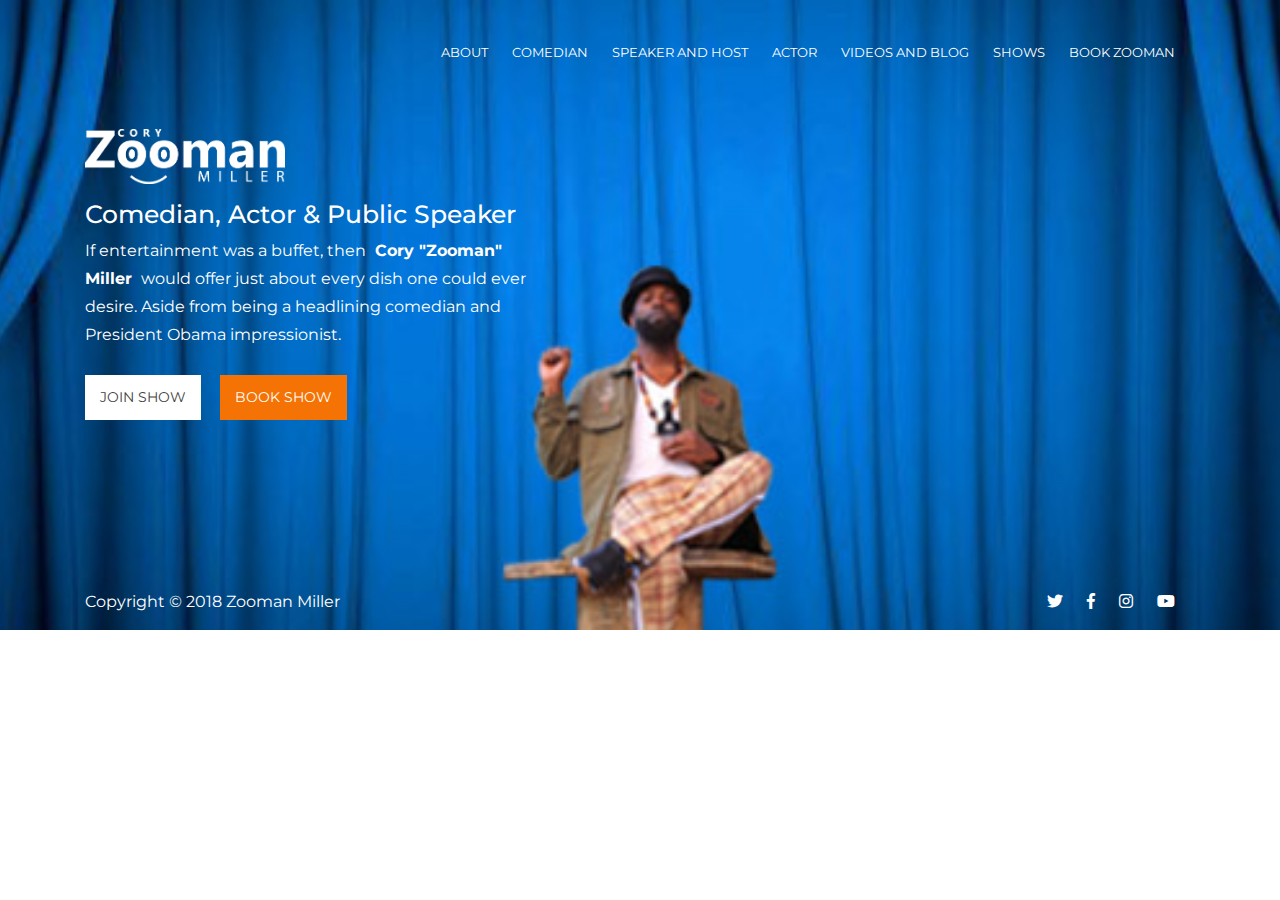
==== commit 5fc3eb75: "update 2" ====
--- a/index.html
+++ b/index.html
@@ -26,8 +26,7 @@
     <div class="row">
       <div class="col-xl-12">
 
-        <div id="mySidenav" class="sidenav">
-  <a href="javascript:void(0)" class="closebtn" onclick="closeNav()"><i class="fas fa-times"></i></a>
+
    <div class="home_menu_area">
           <ul>
             <li><a href="about.html">About</a></li>
@@ -39,30 +38,35 @@
             <li><a href="book.html">Book Zooman</a></li>
           </ul>
         </div> <!-- home_menu_area -->
-</div>
-
-<span class="sort_menu" onclick="openNav()"><i class="fas fa-bars"></i></span>
 
  
       </div> <!-- col-xl-12 -->
     </div> <!-- row -->
 
     <div class="row">
-      <div class="col-xl-7"></div> <!-- col-xl-4 -->
+      
       <div class="col-xl-5">
         <div class="hero_text_area">
           <img src="img/logo.png">
-          <p>If entertainment was a buffet, then <strong> Cory "Zooman" Miller </strong>  would offer just about every dish one could ever desire. Aside from being a headlining comedian and President Obama impressionist, Miller can sing, rap, dance, act and produce. With more talent</p>
-          <a href="about.html" class="read_more">Read More</a>
+          <h2>Comedian, Actor & Public Speaker</h2>
+          <p>If entertainment was a buffet, then <strong> Cory "Zooman" Miller </strong>  would offer just about every dish one could ever desire. Aside from being a headlining comedian and President Obama impressionist.</p>
+          <a href="about.html" class="read_more">Join Show</a>
+          <a href="about.html" class="read_more button_color_option">Book Show</a>
         </div><!-- hero_text_area -->
-      </div> <!-- col-xl-4 -->
+      </div> <!-- col-xl-5 -->
+      <div class="col-xl-7"></div> <!-- col-xl-7 -->
     </div> <!-- Row -->
 
-     <div class="row">
-      <div class="col-xl-4"></div> <!-- col-xl-4 -->
-      <div class="col-xl-4"></div> <!-- col-xl-4 -->
-      <div class="col-xl-4">
-        <div class="social_menu">
+    <div class="row">
+      <div class="col-xl-6">
+
+        <div class="copyriht_section_home">
+          <p>Copyright © 2018 Zooman Miller</p>
+        </div>
+  
+      </div> <!-- col-xl-6 -->
+      <div class="col-xl-6">
+           <div class="social_menu">
           <ul>
             <li><a href="https://twitter.com/" target="_blank"><i class="fab fa-twitter"></i></a></li>
             <li><a href="https://www.facebook.com/" target="_blank"><i class="fab fa-facebook-f"></i></a></li>
@@ -70,7 +74,9 @@
             <li><a href="https://www.youtube.com/" target="_blank"><i class="fab fa-youtube"></i></a></li>
           </ul>
         </div><!-- hero_text_area -->
-      </div> <!-- col-xl-4 -->
+      
+      </div> <!-- col-xl-6 -->
+      
     </div> <!-- Row -->
   </div> <!-- container -->
 </section> <!--hero_section -->
--- a/css/main.css
+++ b/css/main.css
@@ -30,12 +30,12 @@
 
 /* START HERO SECTION AREA */
 .hero_section{
-	background: url(../img/hero_image3.jpg) no-repeat center center fixed;
+	background: url(../img/header_background.jpg) no-repeat center center fixed;
   -webkit-background-size: cover;
   -moz-background-size: cover;
   -o-background-size: cover;
   background-size: cover;
-  padding: 50px 0;
+  padding: 40px 0 0px 0;
 
 }
 
@@ -52,8 +52,9 @@
 
 .home_menu_area ul li {
 	list-style: none;
-	display: block;
-	padding: 0 25px 0 0;
+	display: inline-block;
+	padding: 0 20px 0 0;
+	text-align: right;
 }
 
 
@@ -64,21 +65,36 @@
 }
 
 .home_menu_area ul li a:hover {
-	color: #fff;
+	color: #111111;
 	text-decoration: none;
-	background: #0C7CBA;
+	/* background: #0C7CBA; */
 	transition: 0.5s;
 }
 
+.copyriht_section_home {
+	color: #fff;
+	margin: 120px 0 0 0;
+}
+
+
+.copyriht_section_home p {
+	margin-top: 15px;
+}
 
 .hero_text_area {
 	padding: 50px  0;
 }
 
 .hero_text_area img {
-	width: 70%;
-	padding: 20px 0;
-}
+	width: 45%;
+	padding: 15px 0;
+}
+
+.hero_text_area h2 {
+	color: #fff;
+	font-size: 25px;
+}
+
 
 .hero_text_area p {
 	line-height: 28px;
@@ -87,13 +103,20 @@
 
 .read_more {
 	background: #fff;
-	padding: 13px 15px;
-	margin: 12px 0;
+	padding: 12px 15px;
+	margin: 10px 15px 0 0;
 	display: inline-block;
 	color: #424341;
 	text-transform: uppercase;
 	font-size: 14px;
 }
+
+
+.button_color_option{
+	background: #F57304;
+	color: #fff;
+}
+
 
 .read_more_blue {
 	background: #0C7CBA;
@@ -122,9 +145,10 @@
 }
 
 
-.social_menu{
+.social_menu {
 	text-align: right;
 	float: none;
+	margin: 120px 0 0 0;
 }
 
 .social_menu ul li {
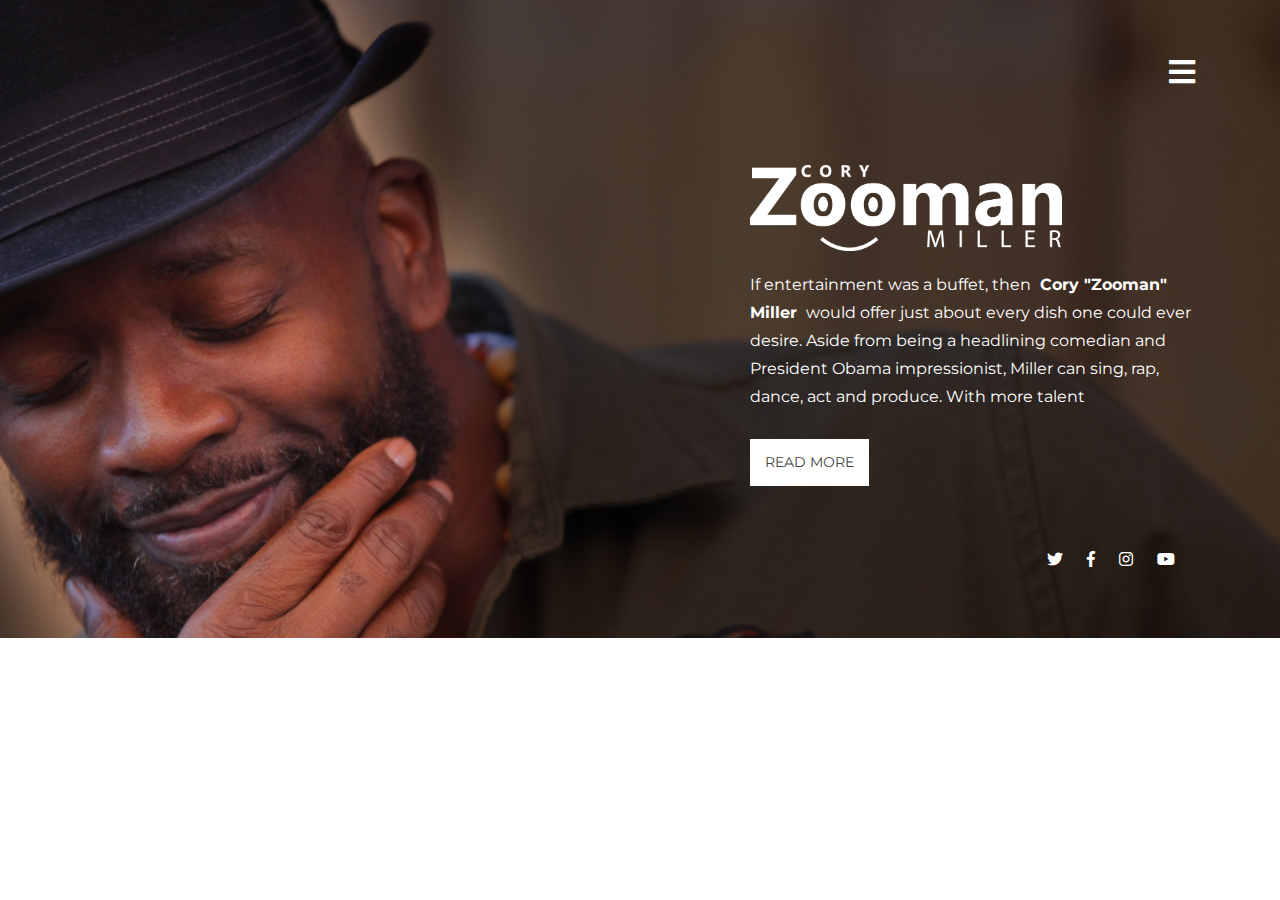
==== commit 31b3cb3d: "update website" ====
--- a/index.html
+++ b/index.html
@@ -7,11 +7,11 @@
   <title>Cory “Zooman” Miller</title>
   <meta name="description" content="">
   <meta name="viewport" content="width=device-width, initial-scale=1, shrink-to-fit=no">
- 
   <link rel="stylesheet" href="bootstrap-4.1.3/css/bootstrap.min.css">
   <link rel="stylesheet" href="fontawesome-5.3.1/css/all.min.css">
   <link rel="stylesheet" href="css/animate-3.7.0.css">
   <link rel="stylesheet" href="css/main.css">
+  <link rel="stylesheet" href="css/responsive.css">
   <link href="https://fonts.googleapis.com/css?family=Montserrat:300" rel="stylesheet">
 
 
@@ -26,7 +26,8 @@
     <div class="row">
       <div class="col-xl-12">
 
-
+        <div id="mySidenav" class="sidenav">
+  <a href="javascript:void(0)" class="closebtn" onclick="closeNav()"><i class="fas fa-times"></i></a>
    <div class="home_menu_area">
           <ul>
             <li><a href="about.html">About</a></li>
@@ -38,35 +39,30 @@
             <li><a href="book.html">Book Zooman</a></li>
           </ul>
         </div> <!-- home_menu_area -->
+</div>
+
+<span class="sort_menu" onclick="openNav()"><i class="fas fa-bars"></i></span>
 
  
       </div> <!-- col-xl-12 -->
     </div> <!-- row -->
 
     <div class="row">
-      
+      <div class="col-xl-7"></div> <!-- col-xl-4 -->
       <div class="col-xl-5">
         <div class="hero_text_area">
           <img src="img/logo.png">
-          <h2>Comedian, Actor & Public Speaker</h2>
-          <p>If entertainment was a buffet, then <strong> Cory "Zooman" Miller </strong>  would offer just about every dish one could ever desire. Aside from being a headlining comedian and President Obama impressionist.</p>
-          <a href="about.html" class="read_more">Join Show</a>
-          <a href="about.html" class="read_more button_color_option">Book Show</a>
+          <p>If entertainment was a buffet, then <strong> Cory "Zooman" Miller </strong>  would offer just about every dish one could ever desire. Aside from being a headlining comedian and President Obama impressionist, Miller can sing, rap, dance, act and produce. With more talent</p>
+          <a href="about.html" class="read_more">Read More</a>
         </div><!-- hero_text_area -->
-      </div> <!-- col-xl-5 -->
-      <div class="col-xl-7"></div> <!-- col-xl-7 -->
+      </div> <!-- col-xl-4 -->
     </div> <!-- Row -->
 
-    <div class="row">
-      <div class="col-xl-6">
-
-        <div class="copyriht_section_home">
-          <p>Copyright © 2018 Zooman Miller</p>
-        </div>
-  
-      </div> <!-- col-xl-6 -->
-      <div class="col-xl-6">
-           <div class="social_menu">
+     <div class="row">
+      <div class="col-xl-4"></div> <!-- col-xl-4 -->
+      <div class="col-xl-4"></div> <!-- col-xl-4 -->
+      <div class="col-xl-4">
+        <div class="social_menu">
           <ul>
             <li><a href="https://twitter.com/" target="_blank"><i class="fab fa-twitter"></i></a></li>
             <li><a href="https://www.facebook.com/" target="_blank"><i class="fab fa-facebook-f"></i></a></li>
@@ -74,9 +70,7 @@
             <li><a href="https://www.youtube.com/" target="_blank"><i class="fab fa-youtube"></i></a></li>
           </ul>
         </div><!-- hero_text_area -->
-      
-      </div> <!-- col-xl-6 -->
-      
+      </div> <!-- col-xl-4 -->
     </div> <!-- Row -->
   </div> <!-- container -->
 </section> <!--hero_section -->
--- a/css/main.css
+++ b/css/main.css
@@ -30,12 +30,12 @@
 
 /* START HERO SECTION AREA */
 .hero_section{
-	background: url(../img/header_background.jpg) no-repeat center center fixed;
+	background: url(../img/hero_image3.jpg) no-repeat center center fixed;
   -webkit-background-size: cover;
   -moz-background-size: cover;
   -o-background-size: cover;
   background-size: cover;
-  padding: 40px 0 0px 0;
+  padding: 50px 0;
 
 }
 
@@ -52,9 +52,8 @@
 
 .home_menu_area ul li {
 	list-style: none;
-	display: inline-block;
-	padding: 0 20px 0 0;
-	text-align: right;
+	display: block;
+	padding: 0 25px 0 0;
 }
 
 
@@ -65,36 +64,21 @@
 }
 
 .home_menu_area ul li a:hover {
-	color: #111111;
+	color: #fff;
 	text-decoration: none;
-	/* background: #0C7CBA; */
+	background: #0C7CBA;
 	transition: 0.5s;
 }
 
-.copyriht_section_home {
-	color: #fff;
-	margin: 120px 0 0 0;
-}
-
-
-.copyriht_section_home p {
-	margin-top: 15px;
-}
 
 .hero_text_area {
 	padding: 50px  0;
 }
 
 .hero_text_area img {
-	width: 45%;
-	padding: 15px 0;
-}
-
-.hero_text_area h2 {
-	color: #fff;
-	font-size: 25px;
-}
-
+	width: 70%;
+	padding: 20px 0;
+}
 
 .hero_text_area p {
 	line-height: 28px;
@@ -103,21 +87,14 @@
 
 .read_more {
 	background: #fff;
-	padding: 12px 15px;
-	margin: 10px 15px 0 0;
+	padding: 13px 15px;
+	margin: 12px 0;
 	display: inline-block;
 	color: #424341;
 	text-transform: uppercase;
 	font-size: 14px;
 }
 
-
-.button_color_option{
-	background: #F57304;
-	color: #fff;
-}
-
-
 .read_more_blue {
 	background: #0C7CBA;
 	padding: 13px 15px;
@@ -145,10 +122,9 @@
 }
 
 
-.social_menu {
+.social_menu{
 	text-align: right;
 	float: none;
-	margin: 120px 0 0 0;
 }
 
 .social_menu ul li {
--- a/css/responsive.css
+++ b/css/responsive.css
@@ -0,0 +1,21 @@
+
+
+
+// Extra small devices (portrait phones, less than 576px)
+@media (max-width: 575.98px) {
+
+
+
+
+
+
+ }
+
+// Small devices (landscape phones, 576px and up)
+@media (min-width: 576px) and (max-width: 767.98px) { ... }
+
+// Medium devices (tablets, 768px and up)
+@media (min-width: 768px) and (max-width: 991.98px) { ... }
+
+// Large devices (desktops, 992px and up)
+@media (min-width: 992px) and (max-width: 1199.98px) { ... }